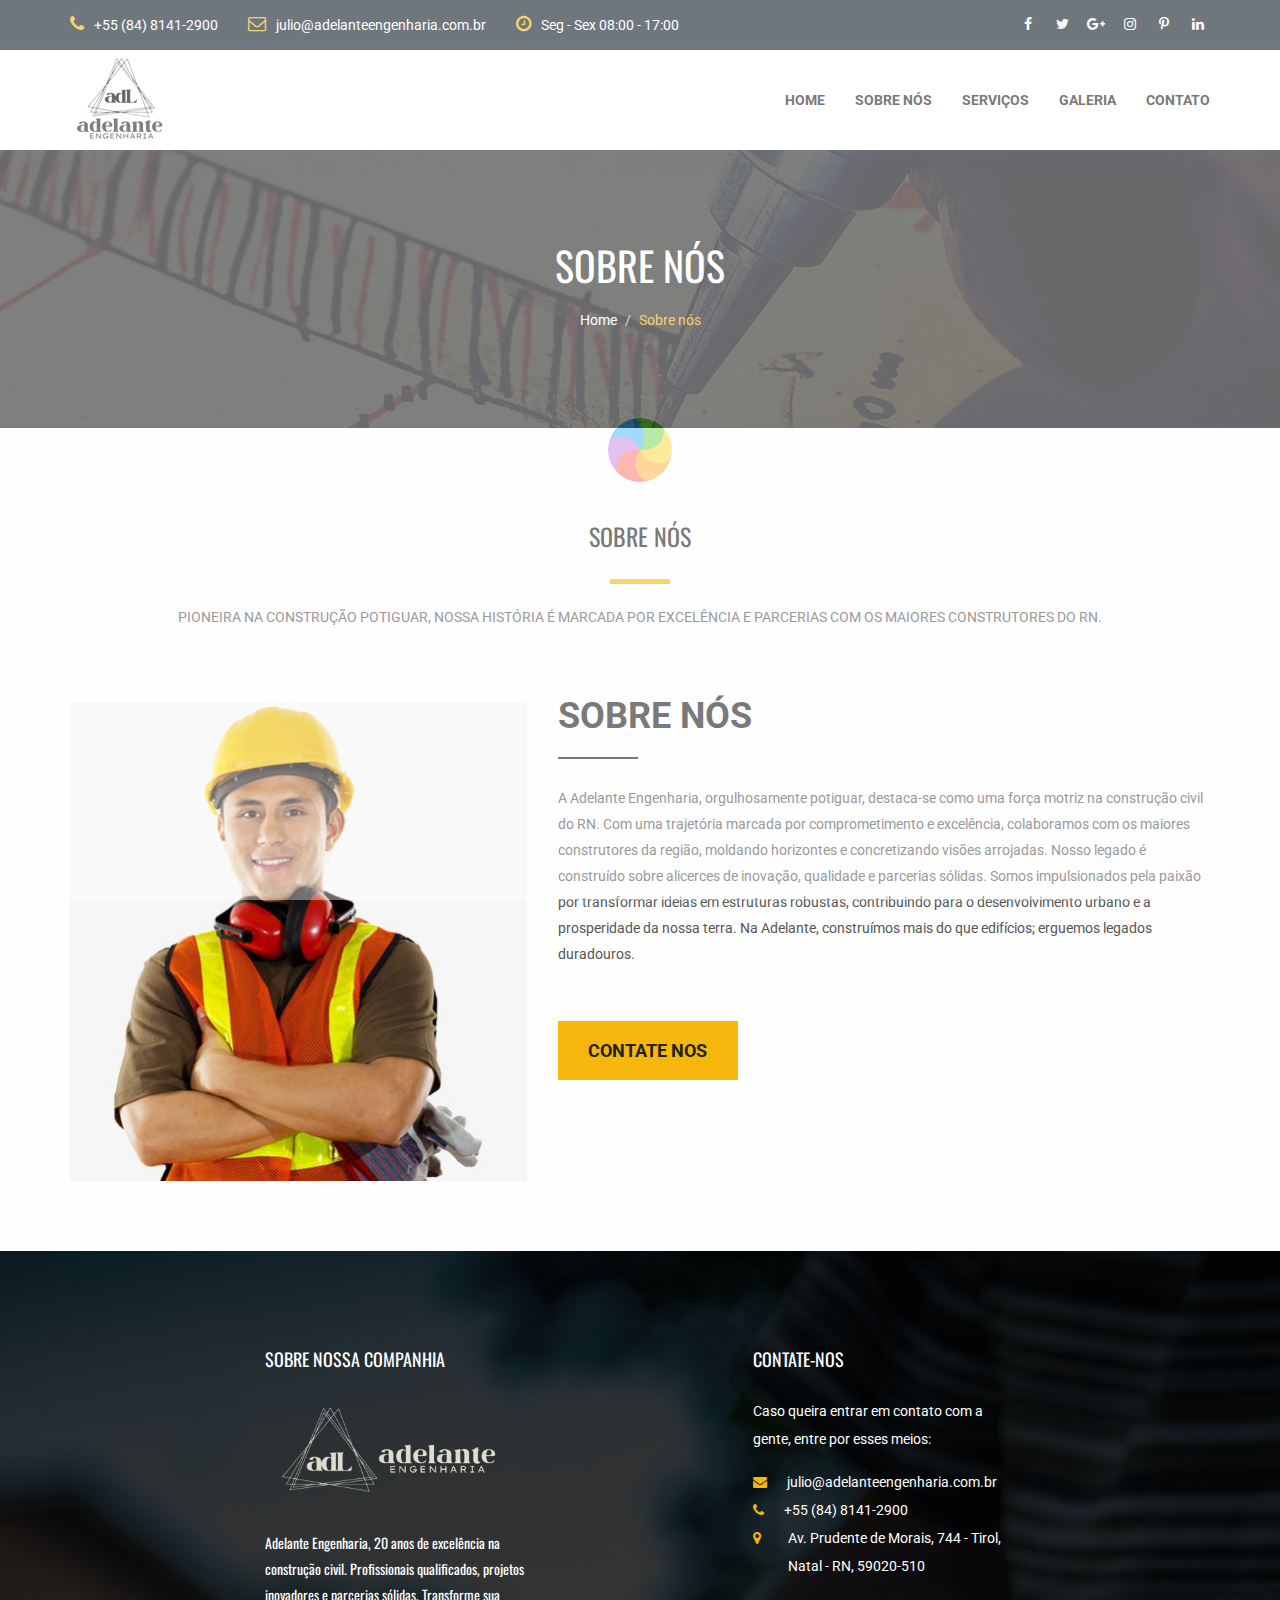
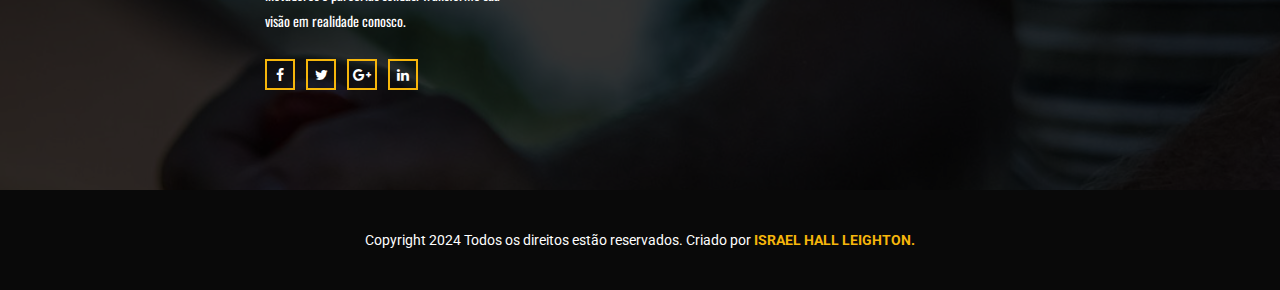
==== about.html @ 234c34f7 "primeira versao site" ====
<!DOCTYPE html>
<html lang="pt-br">
<head>
    <meta charset="utf-8">
    <meta http-equiv="X-UA-Compatible" content="IE=edge">
    <meta name="viewport" content="width=device-width, initial-scale=1">

    <title>Adelante Engenharia</title>

    <!-- Favicon -->
    <link rel="icon" href="images/img/adelante.png" type="image/x-icon" />
    <!-- Bootstrap CSS -->
    <link href="css/bootstrap.min.css" rel="stylesheet">
    <!-- Animate CSS -->
    <link href="vendors/animate/animate.css" rel="stylesheet">
    <!-- Icon CSS-->
	<link rel="stylesheet" href="vendors/font-awesome/css/font-awesome.min.css">
    <!-- Camera Slider -->
    <link rel="stylesheet" href="vendors/camera-slider/camera.css">
    <!-- Owlcarousel CSS-->
	<link rel="stylesheet" type="text/css" href="vendors/owl_carousel/owl.carousel.css" media="all">

    <!--Theme Styles CSS-->
	<link rel="stylesheet" type="text/css" href="scss/style.css" media="all" />

    <!-- WARNING: Respond.js doesn't work if you view the page via file:// -->
    <!--[if lt IE 9]>
    <script src="js/html5shiv.min.js"></script>
    <script src="js/respond.min.js"></script>
    <![endif]-->
</head>
<body>
    <!-- Preloader -->
    <div class="preloader"></div>

		<!-- Top Header_Area -->
        <section class="top_header_area">
            <div class="container">
                <ul class="nav navbar-nav top_nav">
                    <li><a href="#"><i class="fa fa-phone"></i>+55 (84) 8141-2900</a></li>
                    <li><a href="#"><i class="fa fa-envelope-o"></i>julio@adelanteengenharia.com.br</a></li>
                    <li><a href="#"><i class="fa fa-clock-o"></i>Seg - Sex 08:00 - 17:00</a></li>
                </ul>
                <ul class="nav navbar-nav navbar-right social_nav">
                    <li><a href="#"><i class="fa fa-facebook" aria-hidden="true"></i></a></li>
                    <li><a href="#"><i class="fa fa-twitter" aria-hidden="true"></i></a></li>
                    <li><a href="#"><i class="fa fa-google-plus" aria-hidden="true"></i></a></li>
                    <li><a href="#"><i class="fa fa-instagram" aria-hidden="true"></i></a></li>
                    <li><a href="#"><i class="fa fa-pinterest-p" aria-hidden="true"></i></a></li>
                    <li><a href="#"><i class="fa fa-linkedin" aria-hidden="true"></i></a></li>
                </ul>
            </div>
        </section>
        <!-- End Top Header_Area -->
    
        <!-- Header_Area -->
        <nav class="navbar navbar-default header_aera" id="main_navbar">
            <div class="container">
                <!-- searchForm -->
                <div class="searchForm">
                    <form action="#" class="row m0">
                        <div class="input-group">
                            <span class="input-group-addon"><i class="fa fa-search"></i></span>
                            <input type="search" name="search" class="form-control" placeholder="Type & Hit Enter">
                            <span class="input-group-addon form_hide"><i class="fa fa-times"></i></span>
                        </div>
                    </form>
                </div><!-- End searchForm -->
                <!-- Brand and toggle get grouped for better mobile display -->
                <div class="col-md-2 p0">
                    <div class="navbar-header">
                        <button type="button" class="navbar-toggle collapsed" data-toggle="collapse" data-target="#min_navbar">
                        <span class="sr-only">Toggle navigation</span>
                        <span class="icon-bar"></span>
                        <span class="icon-bar"></span>
                        <span class="icon-bar"></span>
                        </button>
                        <a class="navbar-brand" href="index.html"><img src="images/img/logo_adl_sem_fundo.png" alt=""></a>
                    </div>
                </div>
    
                <!-- Collect the nav links, forms, and other content for toggling -->
                <div class="col-md-10 p0">
                    <div class="collapse navbar-collapse" id="min_navbar">
                        <ul class="nav navbar-nav navbar-right">
                            <li><a href="index.html">Home</a></li>
                            <li><a href="about.html">Sobre Nós</a></li>
                            <li><a href="services.html">Serviços</a></li>
                            <li><a href="#">Galeria</a></li>
                            <li><a href="contact.html">Contato</a></li>
                        </ul>
                    </div><!-- /.navbar-collapse -->
                </div>
            </div><!-- /.container -->
        </nav>
        <!-- End Header_Area -->

    <!-- Banner area -->
    <section class="banner_area" data-stellar-background-ratio="0.5">
        <h2>Sobre nós</h2>
        <ol class="breadcrumb">
            <li><a href="index.html">Home</a></li>
            <li><a href="#" class="active">Sobre nós</a></li>
        </ol>
    </section>
    <!-- End Banner area -->

    <!-- About Us Area -->
    <section class="about_us_area row">
        <div class="container">
            <div class="tittle wow fadeInUp">
                <h2>SOBRE NÓS</h2>
                <h4>PIONEIRA NA CONSTRUÇÃO POTIGUAR, NOSSA HISTÓRIA É MARCADA POR EXCELÊNCIA E PARCERIAS COM OS MAIORES CONSTRUTORES DO RN.</h4>
            </div>
            <div class="row about_row">
                <div class="col-md-5 col-sm-6 about_client about_pages_client">
                    <img src="images/feature-man-3.jpg" alt="">
                </div>
                <div class="who_we_area col-md-7 col-sm-6">
                    <div class="subtittle">
                        <h2>SOBRE NÓS</h2>
                    </div>
                    <p>A Adelante Engenharia, orgulhosamente potiguar, destaca-se como uma força motriz na construção civil do RN. Com uma trajetória marcada por comprometimento e excelência, colaboramos com os maiores construtores da região, moldando horizontes e concretizando visões arrojadas. Nosso legado é construído sobre alicerces de inovação, qualidade e parcerias sólidas. Somos impulsionados pela paixão por transformar ideias em estruturas robustas, contribuindo para o desenvolvimento urbano e a prosperidade da nossa terra. Na Adelante, construímos mais do que edifícios; erguemos legados duradouros.</p>
                    <a href="#" class="button_all">CONTATE NOS</a>
                </div>
            </div>
        </div>
    </section>
    <!-- End About Us Area -->

    <!-- Footer Area -->
    <footer class="footer_area">
        <div class="container">
            <div class="footer_row row">
                <div class="col-md-3 col-sm-6 footer_about">
                    <h2>Sobre nossa Companhia</h2>
                    <img src="images/img/adelante_logo.png" alt="">
                    <p>Adelante Engenharia, 20 anos de excelência na construção civil. Profissionais qualificados, projetos inovadores e parcerias sólidas. Transforme sua visão em realidade conosco.</p>
                    <ul class="socail_icon">
                        <li><a href="#"><i class="fa fa-facebook" aria-hidden="true"></i></a></li>
                        <li><a href="#"><i class="fa fa-twitter" aria-hidden="true"></i></a></li>
                        <li><a href="#"><i class="fa fa-google-plus" aria-hidden="true"></i></a></li>
                        <li><a href="#"><i class="fa fa-linkedin" aria-hidden="true"></i></a></li>
                    </ul>
                </div>
                <div class="col-md-3 col-sm-6 footer_about">
                    <h2>CONTATE-NOS</h2>
                    <address>
                        <p>Caso queira entrar em contato com a gente, entre por esses meios:</p>
                        <ul class="my_address">
                            <li><a href="#"><i class="fa fa-envelope" aria-hidden="true"></i>julio@adelanteengenharia.com.br</a></li>
                            <li><a href="#"><i class="fa fa-phone" aria-hidden="true"></i>+55 (84) 8141-2900</a></li>
                            <li><a href="#"><i class="fa fa-map-marker" aria-hidden="true"></i><span>Av. Prudente de Morais, 744 - Tirol, Natal - RN, 59020-510 </span></a></li>
                        </ul>
                    </address>
                </div>
            </div>
        </div>
        <div class="copyright_area">
            Copyright 2024 Todos os direitos estão reservados. Criado por <a href="https://www.linkedin.com/in/israel-hall-leighton/">Israel Hall Leighton.</a>
        </div>
    </footer>
    <!-- End Footer Area -->

    <!-- jQuery JS -->
    <script src="js/jquery-1.12.0.min.js"></script>
    <!-- Bootstrap JS -->
    <script src="js/bootstrap.min.js"></script>
    <!-- Animate JS -->
    <script src="vendors/animate/wow.min.js"></script>
    <!-- Camera Slider -->
    <script src="vendors/camera-slider/jquery.easing.1.3.js"></script>
    <script src="vendors/camera-slider/camera.min.js"></script>
    <!-- Isotope JS -->
    <script src="vendors/isotope/imagesloaded.pkgd.min.js"></script>
    <script src="vendors/isotope/isotope.pkgd.min.js"></script>
    <!-- Progress JS -->
    <script src="vendors/Counter-Up/jquery.counterup.min.js"></script>
    <script src="vendors/Counter-Up/waypoints.min.js"></script>
    <!-- Owlcarousel JS -->
    <script src="vendors/owl_carousel/owl.carousel.min.js"></script>
    <!-- Stellar JS -->
    <script src="vendors/stellar/jquery.stellar.js"></script>
    <!-- Theme JS -->
    <script src="js/theme.js"></script>
</body>
</html>
---- vendors/camera-slider/camera.css ----
/**************************
*
*	GENERAL
*
**************************/
.camera_wrap a, .camera_wrap img, 
.camera_wrap ol, .camera_wrap ul, .camera_wrap li,
.camera_wrap table, .camera_wrap tbody, .camera_wrap tfoot, .camera_wrap thead, .camera_wrap tr, .camera_wrap th, .camera_wrap td
.camera_thumbs_wrap a, .camera_thumbs_wrap img, 
.camera_thumbs_wrap ol, .camera_thumbs_wrap ul, .camera_thumbs_wrap li,
.camera_thumbs_wrap table, .camera_thumbs_wrap tbody, .camera_thumbs_wrap tfoot, .camera_thumbs_wrap thead, .camera_thumbs_wrap tr, .camera_thumbs_wrap th, .camera_thumbs_wrap td {
	background: none;
	border: 0;
	font: inherit;
	font-size: 100%;
	margin: 0;
	padding: 0;
	vertical-align: baseline;
	list-style: none
}
.camera_wrap {
	direction: ltr;
	display: none;
	float: left;
	position: relative;
	z-index: 0;
}
.camera_wrap img {
	max-width: none!important;
}
.camera_fakehover {
	height: 100%;
	min-height: 60px;
	position: relative;
	width: 100%;
	z-index: 1;
}
.camera_wrap {
	width: 100%;
}
.camera_src {
	display: none;
}
.cameraCont, .cameraContents {
	height: 100%;
	position: relative;
	width: 100%;
	z-index: 1;
}
.cameraSlide {
	bottom: 0;
	left: 0;
	position: absolute;
	right: 0;
	top: 0;
	width: 100%;
}
.cameraContent {
	bottom: 0;
	display: none;
	left: 0;
	position: absolute;
	right: 0;
	top: 0;
	width: 100%;
}
.camera_target {
	bottom: 0;
	height: 100%;
	left: 0;
	overflow: hidden;
	position: absolute;
	right: 0;
	text-align: left;
	top: 0;
	width: 100%;
	z-index: 0;
}
.camera_overlayer {
	bottom: 0;
	height: 100%;
	left: 0;
	overflow: hidden;
	position: absolute;
	right: 0;
	top: 0;
	width: 100%;
	z-index: 0;
}
.camera_target_content {
	bottom: 0;
	left: 0;
	overflow: hidden;
	position: absolute;
	right: 0;
	top: 0;
	z-index: 2;
}
.camera_target_content .camera_link {
    background: url(images/blank.gif);
	display: block;
	height: 100%;
	text-decoration: none;
}
.camera_loader {
    background: #fff url(images/camera-loader.gif) no-repeat center;
	background: rgba(255, 255, 255, 0.9) u/images/camera-loader.gif) no-repeat center;
	border: 1px solid #ffffff;
	-webkit-border-radius: 18px;
	-moz-border-radius: 18px;
	border-radius: 18px;
	height: 36px;
	left: 50%;
	overflow: hidden;
	position: absolute;
	margin: -18px 0 0 -18px;
	top: 50%;
	width: 36px;
	z-index: 3;
}
.camera_bar {
	bottom: 0;
	left: 0;
	overflow: hidden;
	position: absolute;
	right: 0;
	top: 0;
	z-index: 3;
}
.camera_thumbs_wrap.camera_left .camera_bar, .camera_thumbs_wrap.camera_right .camera_bar {
	height: 100%;
	position: absolute;
	width: auto;
}
.camera_thumbs_wrap.camera_bottom .camera_bar, .camera_thumbs_wrap.camera_top .camera_bar {
	height: auto;
	position: absolute;
	width: 100%;
}
.camera_nav_cont {
	height: 65px;
	overflow: hidden;
	position: absolute;
	right: 9px;
	top: 15px;
	width: 120px;
	z-index: 4;
}
.camera_caption {
	bottom: 0;
	display: block;
	position: absolute;
	width: 100%;
}
.camera_caption > div {
	padding: 10px 20px;
}
.camerarelative {
	overflow: hidden;
	position: relative;
}
.imgFake {
	cursor: pointer;
}
.camera_prevThumbs {
	bottom: 4px;
	cursor: pointer;
	left: 0;
	position: absolute;
	top: 4px;
	visibility: hidden;
	width: 30px;
	z-index: 10;
}
.camera_prevThumbs div {
	background: url(images/camera_skins.png) no-repeat -160px 0;
	display: block;
	height: 40px;
	margin-top: -20px;
	position: absolute;
	top: 50%;
	width: 30px;
}
.camera_nextThumbs {
	bottom: 4px;
	cursor: pointer;
	position: absolute;
	right: 0;
	top: 4px;
	visibility: hidden;
	width: 30px;
	z-index: 10;
}
.camera_nextThumbs div {
	background: url(images/camera_skins.png) no-repeat -190px 0;
	display: block;
	height: 40px;
	margin-top: -20px;
	position: absolute;
	top: 50%;
	width: 30px;
}
.camera_command_wrap .hideNav {
	display: none;
}
.camera_command_wrap {
	left: 0;
	position: relative;
	right:0;
	z-index: 4;
}
.camera_wrap .camera_pag .camera_pag_ul {
	list-style: none;
	margin: 0;
	padding: 0;
	text-align: right;
}
.camera_wrap .camera_pag .camera_pag_ul li {
	-webkit-border-radius: 8px;
	-moz-border-radius: 8px;
	border-radius: 8px;
	cursor: pointer;
	display: inline-block;
	height: 16px;
	margin: 20px 5px;
	position: relative;
	text-align: left;
	text-indent: 9999px;
	width: 16px;
}
.camera_commands_emboss .camera_pag .camera_pag_ul li {
	-moz-box-shadow:
		0px 1px 0px rgba(255,255,255,1),
		inset 0px 1px 1px rgba(0,0,0,0.2);
	-webkit-box-shadow:
		0px 1px 0px rgba(255,255,255,1),
		inset 0px 1px 1px rgba(0,0,0,0.2);
	box-shadow:
		0px 1px 0px rgba(255,255,255,1),
		inset 0px 1px 1px rgba(0,0,0,0.2);
}
.camera_wrap .camera_pag .camera_pag_ul li > span {
	-webkit-border-radius: 5px;
	-moz-border-radius: 5px;
	border-radius: 5px;
	height: 8px;
	left: 4px;
	overflow: hidden;
	position: absolute;
	top: 4px;
	width: 8px;
}
.camera_commands_emboss .camera_pag .camera_pag_ul li:hover > span {
	-moz-box-shadow:
		0px 1px 0px rgba(255,255,255,1),
		inset 0px 1px 1px rgba(0,0,0,0.2);
	-webkit-box-shadow:
		0px 1px 0px rgba(255,255,255,1),
		inset 0px 1px 1px rgba(0,0,0,0.2);
	box-shadow:
		0px 1px 0px rgba(255,255,255,1),
		inset 0px 1px 1px rgba(0,0,0,0.2);
}
.camera_wrap .camera_pag .camera_pag_ul li.cameracurrent > span {
	-moz-box-shadow: 0;
	-webkit-box-shadow: 0;
	box-shadow: 0;
}
.camera_pag_ul li img {
	display: none;
	position: absolute;
}
.camera_pag_ul .thumb_arrow {
    border-left: 4px solid transparent;
    border-right: 4px solid transparent;
    border-top: 4px solid;
	top: 0;
	left: 50%;
	margin-left: -4px;
	position: absolute;
}
.camera_prev, .camera_next, .camera_commands {
	cursor: pointer;
	height: 40px;
	margin-top: -20px;
	position: absolute;
	top: 50%;
	width: 40px;
	z-index: 2;
}
.camera_prev {
	left: 0;
}
.camera_prev > span {
	background: url(images/camera_skins.png) no-repeat 0 0;
	display: block;
	height: 40px;
	width: 40px;
}
.camera_next {
	right: 0;
}
.camera_next > span {
	background: url(images/camera_skins.png) no-repeat -40px 0;
	display: block;
	height: 40px;
	width: 40px;
}
.camera_commands {
	right: 41px;
}
.camera_commands > .camera_play {
	background: url(images/camera_skins.png) no-repeat -80px 0;
	height: 40px;
	width: 40px;
}
.camera_commands > .camera_stop {
	background: url(images/camera_skins.png) no-repeat -120px 0;
	display: block;
	height: 40px;
	width: 40px;
}
.camera_wrap .camera_pag .camera_pag_ul li {
	-webkit-border-radius: 8px;
	-moz-border-radius: 8px;
	border-radius: 8px;
	cursor: pointer;
	display: inline-block;
	height: 16px;
	margin: 20px 5px;
	position: relative;
	text-indent: 9999px;
	width: 16px;
}
.camera_thumbs_cont {
	-webkit-border-bottom-right-radius: 4px;
	-webkit-border-bottom-left-radius: 4px;
	-moz-border-radius-bottomright: 4px;
	-moz-border-radius-bottomleft: 4px;
	border-bottom-right-radius: 4px;
	border-bottom-left-radius: 4px;
	overflow: hidden;
	position: relative;
	width: 100%;
}
.camera_commands_emboss .camera_thumbs_cont {
	-moz-box-shadow:
		0px 1px 0px rgba(255,255,255,1),
		inset 0px 1px 1px rgba(0,0,0,0.2);
	-webkit-box-shadow:
		0px 1px 0px rgba(255,255,255,1),
		inset 0px 1px 1px rgba(0,0,0,0.2);
	box-shadow:
		0px 1px 0px rgba(255,255,255,1),
		inset 0px 1px 1px rgba(0,0,0,0.2);
}
.camera_thumbs_cont > div {
	float: left;
	width: 100%;
}
.camera_thumbs_cont ul {
	overflow: hidden;
	padding: 3px 4px 8px;
	position: relative;
	text-align: center;
}
.camera_thumbs_cont ul li {
	display: inline;
	padding: 0 4px;
}
.camera_thumbs_cont ul li > img {
	border: 1px solid;
	cursor: pointer;
	margin-top: 5px;
	vertical-align:bottom;
}
.camera_clear {
	display: block;
	clear: both;
}
.showIt {
	display: none;
}
.camera_clear {
	clear: both;
	display: block;
	height: 1px;
	margin: -1px 0 25px;
	position: relative;
}
/**************************
*
*	COLORS & SKINS
*
**************************/
.pattern_1 .camera_overlayer {
	background: url(images/patterns/overlay1.png) repeat;
}
.pattern_2 .camera_overlayer {
	background: url(images/patterns/overlay2.png) repeat;
}
.pattern_3 .camera_overlayer {
	background: url(images/patterns/overlay3.png) repeat;
}
.pattern_4 .camera_overlayer {
	background: url(images/patterns/overlay4.png) repeat;
}
.pattern_5 .camera_overlayer {
	background: url(images/patterns/overlay5.png) repeat;
}
.pattern_6 .camera_overlayer {
	background: url(images/patterns/overlay6.png) repeat;
}
.pattern_7 .camera_overlayer {
	background: url(images/patterns/overlay7.png) repeat;
}
.pattern_8 .camera_overlayer {
	background: url(images/patterns/overlay8.png) repeat;
}
.pattern_9 .camera_overlayer {
	background: url(images/patterns/overlay9.png) repeat;
}
.pattern_10 .camera_overlayer {
	background: url(images/patterns/overlay10.png) repeat;
}
.camera_caption {
	color: #fff;
}
.camera_caption > div {
	background: #000;
	background: rgba(0, 0, 0, 0.8);
}
.camera_wrap .camera_pag .camera_pag_ul li {
	background: #b7b7b7;
}
.camera_wrap .camera_pag .camera_pag_ul li:hover > span {
	background: #b7b7b7;
}
.camera_wrap .camera_pag .camera_pag_ul li.cameracurrent > span {
	background: #434648;
}
.camera_pag_ul li img {
	border: 4px solid #e6e6e6;
	-moz-box-shadow: 0px 3px 6px rgba(0,0,0,.5);
	-webkit-box-shadow: 0px 3px 6px rgba(0,0,0,.5);
	box-shadow: 0px 3px 6px rgba(0,0,0,.5);
}
.camera_pag_ul .thumb_arrow {
    border-top-color: #e6e6e6;
}
.camera_prevThumbs, .camera_nextThumbs, .camera_prev, .camera_next, .camera_commands, .camera_thumbs_cont {
	background: #d8d8d8;
	background: rgba(216, 216, 216, 0.85);
}
.camera_wrap .camera_pag .camera_pag_ul li {
	background: #b7b7b7;
}
.camera_thumbs_cont ul li > img {
	border-color: 1px solid #000;
}
/*AMBER SKIN*/
.camera_amber_skin .camera_prevThumbs div {
	background-position: -160px -160px;
}
.camera_amber_skin .camera_nextThumbs div {
	background-position: -190px -160px;
}
.camera_amber_skin .camera_prev > span {
	background-position: 0 -160px;
}
.camera_amber_skin .camera_next > span {
	background-position: -40px -160px;
}
.camera_amber_skin .camera_commands > .camera_play {
	background-position: -80px -160px;
}
.camera_amber_skin .camera_commands > .camera_stop {
	background-position: -120px -160px;
}
/*ASH SKIN*/
.camera_ash_skin .camera_prevThumbs div {
	background-position: -160px -200px;
}
.camera_ash_skin .camera_nextThumbs div {
	background-position: -190px -200px;
}
.camera_ash_skin .camera_prev > span {
	background-position: 0 -200px;
}
.camera_ash_skin .camera_next > span {
	background-position: -40px -200px;
}
.camera_ash_skin .camera_commands > .camera_play {
	background-position: -80px -200px;
}
.camera_ash_skin .camera_commands > .camera_stop {
	background-position: -120px -200px;
}
/*AZURE SKIN*/
.camera_azure_skin .camera_prevThumbs div {
	background-position: -160px -240px;
}
.camera_azure_skin .camera_nextThumbs div {
	background-position: -190px -240px;
}
.camera_azure_skin .camera_prev > span {
	background-position: 0 -240px;
}
.camera_azure_skin .camera_next > span {
	background-position: -40px -240px;
}
.camera_azure_skin .camera_commands > .camera_play {
	background-position: -80px -240px;
}
.camera_azure_skin .camera_commands > .camera_stop {
	background-position: -120px -240px;
}
/*BEIGE SKIN*/
.camera_beige_skin .camera_prevThumbs div {
	background-position: -160px -120px;
}
.camera_beige_skin .camera_nextThumbs div {
	background-position: -190px -120px;
}
.camera_beige_skin .camera_prev > span {
	background-position: 0 -120px;
}
.camera_beige_skin .camera_next > span {
	background-position: -40px -120px;
}
.camera_beige_skin .camera_commands > .camera_play {
	background-position: -80px -120px;
}
.camera_beige_skin .camera_commands > .camera_stop {
	background-position: -120px -120px;
}
/*BLACK SKIN*/
.camera_black_skin .camera_prevThumbs div {
	background-position: -160px -40px;
}
.camera_black_skin .camera_nextThumbs div {
	background-position: -190px -40px;
}
.camera_black_skin .camera_prev > span {
	background-position: 0 -40px;
}
.camera_black_skin .camera_next > span {
	background-position: -40px -40px;
}
.camera_black_skin .camera_commands > .camera_play {
	background-position: -80px -40px;
}
.camera_black_skin .camera_commands > .camera_stop {
	background-position: -120px -40px;
}
/*BLUE SKIN*/
.camera_blue_skin .camera_prevThumbs div {
	background-position: -160px -280px;
}
.camera_blue_skin .camera_nextThumbs div {
	background-position: -190px -280px;
}
.camera_blue_skin .camera_prev > span {
	background-position: 0 -280px;
}
.camera_blue_skin .camera_next > span {
	background-position: -40px -280px;
}
.camera_blue_skin .camera_commands > .camera_play {
	background-position: -80px -280px;
}
.camera_blue_skin .camera_commands > .camera_stop {
	background-position: -120px -280px;
}
/*BROWN SKIN*/
.camera_brown_skin .camera_prevThumbs div {
	background-position: -160px -320px;
}
.camera_brown_skin .camera_nextThumbs div {
	background-position: -190px -320px;
}
.camera_brown_skin .camera_prev > span {
	background-position: 0 -320px;
}
.camera_brown_skin .camera_next > span {
	background-position: -40px -320px;
}
.camera_brown_skin .camera_commands > .camera_play {
	background-position: -80px -320px;
}
.camera_brown_skin .camera_commands > .camera_stop {
	background-position: -120px -320px;
}
/*BURGUNDY SKIN*/
.camera_burgundy_skin .camera_prevThumbs div {
	background-position: -160px -360px;
}
.camera_burgundy_skin .camera_nextThumbs div {
	background-position: -190px -360px;
}
.camera_burgundy_skin .camera_prev > span {
	background-position: 0 -360px;
}
.camera_burgundy_skin .camera_next > span {
	background-position: -40px -360px;
}
.camera_burgundy_skin .camera_commands > .camera_play {
	background-position: -80px -360px;
}
.camera_burgundy_skin .camera_commands > .camera_stop {
	background-position: -120px -360px;
}
/*CHARCOAL SKIN*/
.camera_charcoal_skin .camera_prevThumbs div {
	background-position: -160px -400px;
}
.camera_charcoal_skin .camera_nextThumbs div {
	background-position: -190px -400px;
}
.camera_charcoal_skin .camera_prev > span {
	background-position: 0 -400px;
}
.camera_charcoal_skin .camera_next > span {
	background-position: -40px -400px;
}
.camera_charcoal_skin .camera_commands > .camera_play {
	background-position: -80px -400px;
}
.camera_charcoal_skin .camera_commands > .camera_stop {
	background-position: -120px -400px;
}
/*CHOCOLATE SKIN*/
.camera_chocolate_skin .camera_prevThumbs div {
	background-position: -160px -440px;
}
.camera_chocolate_skin .camera_nextThumbs div {
	background-position: -190px -440px;
}
.camera_chocolate_skin .camera_prev > span {
	background-position: 0 -440px;
}
.camera_chocolate_skin .camera_next > span {
	background-position: -40px -440px;
}
.camera_chocolate_skin .camera_commands > .camera_play {
	background-position: -80px -440px;
}
.camera_chocolate_skin .camera_commands > .camera_stop {
	background-position: -120px -440px	;
}
/*COFFEE SKIN*/
.camera_coffee_skin .camera_prevThumbs div {
	background-position: -160px -480px;
}
.camera_coffee_skin .camera_nextThumbs div {
	background-position: -190px -480px;
}
.camera_coffee_skin .camera_prev > span {
	background-position: 0 -480px;
}
.camera_coffee_skin .camera_next > span {
	background-position: -40px -480px;
}
.camera_coffee_skin .camera_commands > .camera_play {
	background-position: -80px -480px;
}
.camera_coffee_skin .camera_commands > .camera_stop {
	background-position: -120px -480px	;
}
/*CYAN SKIN*/
.camera_cyan_skin .camera_prevThumbs div {
	background-position: -160px -520px;
}
.camera_cyan_skin .camera_nextThumbs div {
	background-position: -190px -520px;
}
.camera_cyan_skin .camera_prev > span {
	background-position: 0 -520px;
}
.camera_cyan_skin .camera_next > span {
	background-position: -40px -520px;
}
.camera_cyan_skin .camera_commands > .camera_play {
	background-position: -80px -520px;
}
.camera_cyan_skin .camera_commands > .camera_stop {
	background-position: -120px -520px	;
}
/*FUCHSIA SKIN*/
.camera_fuchsia_skin .camera_prevThumbs div {
	background-position: -160px -560px;
}
.camera_fuchsia_skin .camera_nextThumbs div {
	background-position: -190px -560px;
}
.camera_fuchsia_skin .camera_prev > span {
	background-position: 0 -560px;
}
.camera_fuchsia_skin .camera_next > span {
	background-position: -40px -560px;
}
.camera_fuchsia_skin .camera_commands > .camera_play {
	background-position: -80px -560px;
}
.camera_fuchsia_skin .camera_commands > .camera_stop {
	background-position: -120px -560px	;
}
/*GOLD SKIN*/
.camera_gold_skin .camera_prevThumbs div {
	background-position: -160px -600px;
}
.camera_gold_skin .camera_nextThumbs div {
	background-position: -190px -600px;
}
.camera_gold_skin .camera_prev > span {
	background-position: 0 -600px;
}
.camera_gold_skin .camera_next > span {
	background-position: -40px -600px;
}
.camera_gold_skin .camera_commands > .camera_play {
	background-position: -80px -600px;
}
.camera_gold_skin .camera_commands > .camera_stop {
	background-position: -120px -600px	;
}
/*GREEN SKIN*/
.camera_green_skin .camera_prevThumbs div {
	background-position: -160px -640px;
}
.camera_green_skin .camera_nextThumbs div {
	background-position: -190px -640px;
}
.camera_green_skin .camera_prev > span {
	background-position: 0 -640px;
}
.camera_green_skin .camera_next > span {
	background-position: -40px -640px;
}
.camera_green_skin .camera_commands > .camera_play {
	background-position: -80px -640px;
}
.camera_green_skin .camera_commands > .camera_stop {
	background-position: -120px -640px	;
}
/*GREY SKIN*/
.camera_grey_skin .camera_prevThumbs div {
	background-position: -160px -680px;
}
.camera_grey_skin .camera_nextThumbs div {
	background-position: -190px -680px;
}
.camera_grey_skin .camera_prev > span {
	background-position: 0 -680px;
}
.camera_grey_skin .camera_next > span {
	background-position: -40px -680px;
}
.camera_grey_skin .camera_commands > .camera_play {
	background-position: -80px -680px;
}
.camera_grey_skin .camera_commands > .camera_stop {
	background-position: -120px -680px	;
}
/*INDIGO SKIN*/
.camera_indigo_skin .camera_prevThumbs div {
	background-position: -160px -720px;
}
.camera_indigo_skin .camera_nextThumbs div {
	background-position: -190px -720px;
}
.camera_indigo_skin .camera_prev > span {
	background-position: 0 -720px;
}
.camera_indigo_skin .camera_next > span {
	background-position: -40px -720px;
}
.camera_indigo_skin .camera_commands > .camera_play {
	background-position: -80px -720px;
}
.camera_indigo_skin .camera_commands > .camera_stop {
	background-position: -120px -720px	;
}
/*KHAKI SKIN*/
.camera_khaki_skin .camera_prevThumbs div {
	background-position: -160px -760px;
}
.camera_khaki_skin .camera_nextThumbs div {
	background-position: -190px -760px;
}
.camera_khaki_skin .camera_prev > span {
	background-position: 0 -760px;
}
.camera_khaki_skin .camera_next > span {
	background-position: -40px -760px;
}
.camera_khaki_skin .camera_commands > .camera_play {
	background-position: -80px -760px;
}
.camera_khaki_skin .camera_commands > .camera_stop {
	background-position: -120px -760px	;
}
/*LIME SKIN*/
.camera_lime_skin .camera_prevThumbs div {
	background-position: -160px -800px;
}
.camera_lime_skin .camera_nextThumbs div {
	background-position: -190px -800px;
}
.camera_lime_skin .camera_prev > span {
	background-position: 0 -800px;
}
.camera_lime_skin .camera_next > span {
	background-position: -40px -800px;
}
.camera_lime_skin .camera_commands > .camera_play {
	background-position: -80px -800px;
}
.camera_lime_skin .camera_commands > .camera_stop {
	background-position: -120px -800px	;
}
/*MAGENTA SKIN*/
.camera_magenta_skin .camera_prevThumbs div {
	background-position: -160px -840px;
}
.camera_magenta_skin .camera_nextThumbs div {
	background-position: -190px -840px;
}
.camera_magenta_skin .camera_prev > span {
	background-position: 0 -840px;
}
.camera_magenta_skin .camera_next > span {
	background-position: -40px -840px;
}
.camera_magenta_skin .camera_commands > .camera_play {
	background-position: -80px -840px;
}
.camera_magenta_skin .camera_commands > .camera_stop {
	background-position: -120px -840px	;
}
/*MAROON SKIN*/
.camera_maroon_skin .camera_prevThumbs div {
	background-position: -160px -880px;
}
.camera_maroon_skin .camera_nextThumbs div {
	background-position: -190px -880px;
}
.camera_maroon_skin .camera_prev > span {
	background-position: 0 -880px;
}
.camera_maroon_skin .camera_next > span {
	background-position: -40px -880px;
}
.camera_maroon_skin .camera_commands > .camera_play {
	background-position: -80px -880px;
}
.camera_maroon_skin .camera_commands > .camera_stop {
	background-position: -120px -880px	;
}
/*ORANGE SKIN*/
.camera_orange_skin .camera_prevThumbs div {
	background-position: -160px -920px;
}
.camera_orange_skin .camera_nextThumbs div {
	background-position: -190px -920px;
}
.camera_orange_skin .camera_prev > span {
	background-position: 0 -920px;
}
.camera_orange_skin .camera_next > span {
	background-position: -40px -920px;
}
.camera_orange_skin .camera_commands > .camera_play {
	background-position: -80px -920px;
}
.camera_orange_skin .camera_commands > .camera_stop {
	background-position: -120px -920px	;
}
/*OLIVE SKIN*/
.camera_olive_skin .camera_prevThumbs div {
	background-position: -160px -1080px;
}
.camera_olive_skin .camera_nextThumbs div {
	background-position: -190px -1080px;
}
.camera_olive_skin .camera_prev > span {
	background-position: 0 -1080px;
}
.camera_olive_skin .camera_next > span {
	background-position: -40px -1080px;
}
.camera_olive_skin .camera_commands > .camera_play {
	background-position: -80px -1080px;
}
.camera_olive_skin .camera_commands > .camera_stop {
	background-position: -120px -1080px	;
}
/*PINK SKIN*/
.camera_pink_skin .camera_prevThumbs div {
	background-position: -160px -960px;
}
.camera_pink_skin .camera_nextThumbs div {
	background-position: -190px -960px;
}
.camera_pink_skin .camera_prev > span {
	background-position: 0 -960px;
}
.camera_pink_skin .camera_next > span {
	background-position: -40px -960px;
}
.camera_pink_skin .camera_commands > .camera_play {
	background-position: -80px -960px;
}
.camera_pink_skin .camera_commands > .camera_stop {
	background-position: -120px -960px	;
}
/*PISTACHIO SKIN*/
.camera_pistachio_skin .camera_prevThumbs div {
	background-position: -160px -1040px;
}
.camera_pistachio_skin .camera_nextThumbs div {
	background-position: -190px -1040px;
}
.camera_pistachio_skin .camera_prev > span {
	background-position: 0 -1040px;
}
.camera_pistachio_skin .camera_next > span {
	background-position: -40px -1040px;
}
.camera_pistachio_skin .camera_commands > .camera_play {
	background-position: -80px -1040px;
}
.camera_pistachio_skin .camera_commands > .camera_stop {
	background-position: -120px -1040px	;
}
/*PINK SKIN*/
.camera_pink_skin .camera_prevThumbs div {
	background-position: -160px -80px;
}
.camera_pink_skin .camera_nextThumbs div {
	background-position: -190px -80px;
}
.camera_pink_skin .camera_prev > span {
	background-position: 0 -80px;
}
.camera_pink_skin .camera_next > span {
	background-position: -40px -80px;
}
.camera_pink_skin .camera_commands > .camera_play {
	background-position: -80px -80px;
}
.camera_pink_skin .camera_commands > .camera_stop {
	background-position: -120px -80px;
}
/*RED SKIN*/
.camera_red_skin .camera_prevThumbs div {
	background-position: -160px -1000px;
}
.camera_red_skin .camera_nextThumbs div {
	background-position: -190px -1000px;
}
.camera_red_skin .camera_prev > span {
	background-position: 0 -1000px;
}
.camera_red_skin .camera_next > span {
	background-position: -40px -1000px;
}
.camera_red_skin .camera_commands > .camera_play {
	background-position: -80px -1000px;
}
.camera_red_skin .camera_commands > .camera_stop {
	background-position: -120px -1000px	;
}
/*TANGERINE SKIN*/
.camera_tangerine_skin .camera_prevThumbs div {
	background-position: -160px -1120px;
}
.camera_tangerine_skin .camera_nextThumbs div {
	background-position: -190px -1120px;
}
.camera_tangerine_skin .camera_prev > span {
	background-position: 0 -1120px;
}
.camera_tangerine_skin .camera_next > span {
	background-position: -40px -1120px;
}
.camera_tangerine_skin .camera_commands > .camera_play {
	background-position: -80px -1120px;
}
.camera_tangerine_skin .camera_commands > .camera_stop {
	background-position: -120px -1120px	;
}
/*TURQUOISE SKIN*/
.camera_turquoise_skin .camera_prevThumbs div {
	background-position: -160px -1160px;
}
.camera_turquoise_skin .camera_nextThumbs div {
	background-position: -190px -1160px;
}
.camera_turquoise_skin .camera_prev > span {
	background-position: 0 -1160px;
}
.camera_turquoise_skin .camera_next > span {
	background-position: -40px -1160px;
}
.camera_turquoise_skin .camera_commands > .camera_play {
	background-position: -80px -1160px;
}
.camera_turquoise_skin .camera_commands > .camera_stop {
	background-position: -120px -1160px	;
}
/*VIOLET SKIN*/
.camera_violet_skin .camera_prevThumbs div {
	background-position: -160px -1200px;
}
.camera_violet_skin .camera_nextThumbs div {
	background-position: -190px -1200px;
}
.camera_violet_skin .camera_prev > span {
	background-position: 0 -1200px;
}
.camera_violet_skin .camera_next > span {
	background-position: -40px -1200px;
}
.camera_violet_skin .camera_commands > .camera_play {
	background-position: -80px -1200px;
}
.camera_violet_skin .camera_commands > .camera_stop {
	background-position: -120px -1200px	;
}
/*WHITE SKIN*/
.camera_white_skin .camera_prevThumbs div {
	background-position: -160px -80px;
}
.camera_white_skin .camera_nextThumbs div {
	background-position: -190px -80px;
}
.camera_white_skin .camera_prev > span {
	background-position: 0 -80px;
}
.camera_white_skin .camera_next > span {
	background-position: -40px -80px;
}
.camera_white_skin .camera_commands > .camera_play {
	background-position: -80px -80px;
}
.camera_white_skin .camera_commands > .camera_stop {
	background-position: -120px -80px;
}
/*YELLOW SKIN*/
.camera_yellow_skin .camera_prevThumbs div {
	background-position: -160px -1240px;
}
.camera_yellow_skin .camera_nextThumbs div {
	background-position: -190px -1240px;
}
.camera_yellow_skin .camera_prev > span {
	background-position: 0 -1240px;
}
.camera_yellow_skin .camera_next > span {
	background-position: -40px -1240px;
}
.camera_yellow_skin .camera_commands > .camera_play {
	background-position: -80px -1240px;
}
.camera_yellow_skin .camera_commands > .camera_stop {
	background-position: -120px -1240px	;
}
---- scss/style.css ----
/*----------------------------------------------------
@File: Default Styles
@Author: Emran Khan
@URL:https://goo.gl/k2rKhn

This file contains the styling for the actual theme, this
is the file you need to edit to change the look of the
theme.

This files contents are outlined below.

	1. Variables
	2. Prefix 
	3. header 
	4. Slider  
    5. Builder
    6. About
    7. Offer
    8. Feature
    9. Services
    10. Team
    11. Achievments
    12. Testimonial
    13. Gallery
    14. Blog
    15. Call
    16. Construction
    17. Min-blog
    18. 404
    19. Contact
    20. Footer
    21. Responsive


----------------------------------------------------*/
/*--------------------------------------------------*/
@import url("https://fonts.googleapis.com/css?family=Oswald:300,400,700|Roboto:300,300i,400,400i,500,500i,700,700i");
/*Color Variables*/
::-moz-selection {
  background-color: #f8b81d;
  color: #FFFFFF;
}
::selection {
  background-color: #f8b81d;
  color: #FFFFFF;
}

/* Button */
.button_all {
  font: 700 18px/59px "Roboto", sans-serif;
  width: 180px;
  text-align: center;
  background: #f6b60b;
  display: block;
  border: 0;
  color: #222222;
  text-transform: uppercase;
  position: relative;
  z-index: 2;
  padding: 0;
}
.button_all:before {
  content: "";
  position: absolute;
  z-index: -1;
  background: #222222;
  top: 0;
  bottom: 0;
  left: 0;
  display: block;
  right: 0;
  transform: scaleY(0);
  transform-origin: 50%;
  transition-property: transform;
  transition-duration: 0.3s;
  transition-timing-function: ease-out;
}
.button_all:hover, .button_all:focus {
  color: #fff !important;
}
.button_all:hover:before, .button_all:focus:before {
  transform: scaleY(1);
}

/* Section Title*/
.tittle {
  text-align: center;
  text-transform: uppercase;
}
.tittle h2 {
  font: 400 24px "Oswald", sans-serif;
  color: #222222;
  padding-top: 90px;
  position: relative;
}
.tittle h2:after {
  content: "";
  position: absolute;
  background: #f6b60b;
  height: 5px;
  width: 60px;
  left: 50%;
  transform: translateX(-50%);
  bottom: -30px;
}
.tittle h4 {
  font: 400 14px "Roboto", sans-serif;
  color: #555555;
  padding-top: 55px;
}

/* Subtittle */
.subtittle h2 {
  font: 700 36px "Roboto", sans-serif;
  color: #222222;
  text-transform: uppercase;
  position: relative;
  margin-bottom: 20px;
}
.subtittle h2:after {
  content: "";
  position: absolute;
  height: 2px;
  width: 80px;
  background: #222222;
  left: 0;
  bottom: -22px;
}
.subtittle h5 {
  font: 400 14px "Roboto", sans-serif;
  color: #555555;
  padding-top: 22px;
}

/* Preloader */
.preloader {
  position: fixed;
  left: 0px;
  top: 0px;
  width: 100%;
  height: 100%;
  z-index: 999999;
  background-color: #ffffff;
  background-position: center center;
  background-repeat: no-repeat;
  background-image: url(../images/preloader.gif);
}

/*--------------------------------------------------*/
/*Prefix Styles*/
.m0 {
  margin: 0;
}

.p0 {
  padding: 0;
}

body {
  font-family: "Roboto", sans-serif;
  /*Section Fix*/
}
body h1, body h2, body h3, body h4, body h5, body h6 {
  margin: 0;
}
body p {
  font-family: "Roboto", sans-serif;
  line-height: 26px;
  color: #555555;
  margin: 0;
}
body section.row, body header.row, body footer.row {
  margin: 0;
}

/*Ancore*/
a, .btn, button {
  outline: none;
  transition: all 300ms linear 0s;
}
a:before, a:after, .btn:before, .btn:after, button:before, button:after {
  transition: all 300ms linear 0s;
}
a:focus, a:hover, .btn:focus, .btn:hover, button:focus, button:hover {
  outline: none;
  text-decoration: none;
  transition: all 300ms linear 0s;
}

/*--------------------------------------------------*/
/* Top header */
.top_header_area {
  background: #111f29;
}
.top_header_area .top_nav li a {
  font: 400 14px/50px "Roboto", sans-serif;
  color: #fff;
  padding: 0;
  padding-left: 30px;
}
.top_header_area .top_nav li a i {
  color: #f6b60b;
  font-size: 18px;
  padding-right: 10px;
}
.top_header_area .top_nav li a:hover, .top_header_area .top_nav li a:focus {
  background-color: transparent;
  color: #f6b60b;
}
.top_header_area .top_nav li:first-child a {
  padding: 0;
}
.top_header_area .social_nav {
  margin: 0;
  padding-top: 12px;
}
.top_header_area .social_nav li a {
  font-size: 14px;
  color: #fff;
  padding: 0;
  text-align: center;
  height: 24px;
  width: 24px;
  border-radius: 50%;
  margin-left: 10px;
}
.top_header_area .social_nav li a i {
  line-height: 24px;
}
.top_header_area .social_nav li a:hover, .top_header_area .social_nav li a:focus {
  background: #f6b60b;
  color: #111f29;
}

/* End Top header */
/* Top header 2 */
.top_header_area.top_header {
  background-color: transparent;
  position: relative;
  overflow: hidden;
}
.top_header_area.top_header .right_top_header {
  background: #111f29;
  display: block;
  overflow: hidden;
  padding-left: 20px;
}
.top_header_area.top_header .right_top_header:after {
  content: "";
  position: absolute;
  right: 0;
  width: 50%;
  background: #111f29;
  height: 50px;
  z-index: -1;
}

/* End Top header 2 */
/* Header Aera */
.header_aera {
  background: #fff;
  border-radius: 0;
  border: 0;
  margin: 0;
  width: 100%;
  z-index: 9999;
  top: 0;
  box-shadow: 0px 0px 20px 0px rgba(21, 47, 95, 0.2);
}
.header_aera .searchForm {
  height: 0;
  overflow: hidden;
  transition: all 300ms linear 0s;
}
.header_aera .searchForm .input-group-addon {
  border-radius: 0;
  border: none;
  font-size: 14px;
  padding: 0 45px;
  background: #f6b60b;
  color: #fff;
  cursor: pointer;
}
.header_aera .searchForm .form-control {
  height: 79px;
  padding: 0 15px;
  border-radius: 0;
  border: none;
  color: #fff;
  background: #f6b60b;
  text-align: center;
  font: 400 16px "Roboto", sans-serif;
  box-shadow: inset 0 1px 1px rgba(0, 0, 0, 0.075), 0 0 8px rgba(102, 175, 233, 0.6);
}
.header_aera .searchForm .form-control.placeholder {
  font: 400 16px "Roboto", sans-serif;
  color: #fff;
}
.header_aera .searchForm .form-control:-moz-placeholder {
  font: 400 16px "Roboto", sans-serif;
  color: #fff;
}
.header_aera .searchForm .form-control::-webkit-input-placeholder {
  font: 400 16px "Roboto", sans-serif;
  color: #fff;
}
.header_aera .show {
  height: 80px;
  border-bottom: 1px solid transparent;
}
.header_aera .navbar-header .navbar-brand {
  padding-top: 0px;
}
.header_aera .navbar-header .navbar-brand img {
  max-width: 100%;
  border-radius: 0%;
}
.header_aera .navbar-collapse .navbar-nav.navbar-right li a {
  font: 700 14px/100px "Roboto", sans-serif;
  color: #222222;
  text-transform: uppercase;
  padding: 0;
  padding-left: 30px;
}
.header_aera .navbar-collapse .navbar-nav.navbar-right li a:hover, .header_aera .navbar-collapse .navbar-nav.navbar-right li a:focus {
  color: #f6b60b;
}
.header_aera .navbar-collapse .navbar-nav.navbar-right li .nav_searchFrom {
  width: 100px;
  background: #f6b60b;
  color: #fff;
  padding: 0;
  text-align: center;
  margin-left: 15px;
}
.header_aera .navbar-collapse .navbar-nav.navbar-right li .nav_searchFrom:hover, .header_aera .navbar-collapse .navbar-nav.navbar-right li .nav_searchFrom:focus {
  color: #222222;
}
@media (min-width: 768px) {
  .header_aera .navbar-collapse .navbar-nav.navbar-right li.submenu .other_dropdwn {
    margin-right: -122px;
  }
}
.header_aera .navbar-collapse .navbar-nav.navbar-right li.submenu ul {
  border: none;
  box-shadow: none;
  border-radius: 0px;
  min-width: 190px;
  transition: all 500ms ease-in-out;
  background: #f6b60b;
}
@media (min-width: 768px) {
  .header_aera .navbar-collapse .navbar-nav.navbar-right li.submenu ul {
    margin-right: -150px;
    display: block;
    transform: rotateX(-90deg);
    transform-origin: top;
  }
}
.header_aera .navbar-collapse .navbar-nav.navbar-right li.submenu ul li {
  display: block;
}
.header_aera .navbar-collapse .navbar-nav.navbar-right li.submenu ul li a {
  line-height: normal;
  font: 700 14px/normal "Roboto", sans-serif;
  padding: 12px 8px;
  display: block;
}
.header_aera .navbar-collapse .navbar-nav.navbar-right li.submenu ul:before {
  content: "";
  width: 100%;
  height: 5px;
  background: #222222;
  position: absolute;
  top: 0px;
  transform: translateZ(0);
  backface-visibility: hidden;
  transform: scaleX(0);
  transform-origin: 0 50%;
  transition: all 800ms ease-in-out;
}
.header_aera .navbar-collapse .navbar-nav.navbar-right li.submenu ul:after {
  content: "";
  width: 100%;
  height: 5px;
  position: absolute;
  bottom: 0px;
  background: #222222;
  transform: translateZ(0);
  backface-visibility: hidden;
  transform: scaleX(0);
  transform-origin: 100% 50%;
  transition: all 800ms ease-in-out;
}
@media (min-width: 768px) {
  .header_aera .navbar-collapse .navbar-nav.navbar-right li:hover.submenu ul {
    transform: rotateX(0deg);
  }
  .header_aera .navbar-collapse .navbar-nav.navbar-right li:hover.submenu ul:before {
    transform: scaleX(1);
  }
  .header_aera .navbar-collapse .navbar-nav.navbar-right li:hover.submenu ul:after {
    transform: scaleX(1);
  }
}

/* End Header Aera */
/* End header area 2 */
.header_aera_tow {
  background-color: transparent;
  position: relative;
  box-shadow: none;
}
.header_aera_tow .navbar_right_fulid {
  background: #fff;
  height: 100px;
  padding-left: 20px;
  box-shadow: 0px 0px 40px 0px rgba(21, 47, 95, 0.2);
}
.header_aera_tow .navbar_right_fulid:after {
  content: "";
  position: absolute;
  right: 0;
  height: 100px;
  background: #fff;
  width: 30%;
  z-index: -1;
  box-shadow: 0px 0px 40px 0px rgba(21, 47, 95, 0.2);
}
.header_aera_tow .navbar_right_fulid ul.nav.navbar-nav.navbar-right {
  margin-right: 0;
}

.navbar-default .navbar-nav > .open > a, .navbar-default .navbar-nav > .open > a:focus, .navbar-default .navbar-nav > .open > a:hover {
  background-color: transparent;
}

/* header area 2 */
/*--------------------------------------------------*/
/* slider_area */
.slider_area .slider_inner .camera_caption {
  height: 100%;
}
.slider_area .slider_inner .camera_caption div {
  background: transparent;
  position: absolute;
  width: 100%;
  text-align: center;
  z-index: 1;
  top: 50%;
  transform: translateY(-50%);
  text-transform: uppercase;
  text-shadow: none;
  left: 0;
}
.slider_area .slider_inner .camera_caption div h5 {
  color: #f6b60b;
  font: 400 24px "Roboto", sans-serif;
}
.slider_area .slider_inner .camera_caption div h3 {
  color: #fff;
  font: 400 30px "Roboto", sans-serif;
  padding-top: 27px;
}
.slider_area .slider_inner .camera_caption div p {
  padding-top: 60px;
  color: #fff;
  font: 400 14px/26px "Roboto", sans-serif;
  max-width: 750px;
  margin: 0 auto;
  padding-bottom: 90px;
}
.slider_area .slider_inner .camera_caption div a {
  font: 700 18px/59px "Roboto", sans-serif;
  width: 180px;
  text-align: center;
  background: #f6b60b;
  display: block;
  text-shadow: none;
  margin: 0 auto;
  outline: none !important;
  box-shadow: none;
  border: 0;
  color: #222222;
  position: relative;
  z-index: 2;
  padding: 0;
}
.slider_area .slider_inner .camera_caption div a:before {
  content: "";
  position: absolute;
  z-index: -1;
  background: #fff;
  top: 0;
  bottom: 0;
  left: 0;
  display: block;
  right: 0;
  transform: scaleY(0);
  transform-origin: 50%;
  transition-property: transform;
  transition-duration: 0.3s;
  transition-timing-function: ease-out;
}
.slider_area .slider_inner .camera_caption div a:hover:before, .slider_area .slider_inner .camera_caption div a:focus:before {
  transform: scaleY(1);
}
.slider_area .slider_inner .camera_prev, .slider_area .slider_inner .camera_next {
  opacity: 1 !important;
  background-color: transparent;
}
.slider_area .slider_inner .camera_prev span, .slider_area .slider_inner .camera_next span {
  display: none;
}
.slider_area .slider_inner .camera_prev {
  position: relative;
}
.slider_area .slider_inner .camera_prev:after {
  content: "";
  position: absolute;
  top: -20px;
  background: url("../vendors/camera-slider/images/prev.png") no-repeat;
  left: 382px;
  height: 50px;
  width: 50px;
}
.slider_area .slider_inner .camera_next:after {
  content: "";
  position: absolute !important;
  top: 0;
  background: url("../vendors/camera-slider/images/next.png") no-repeat;
  right: 382px;
  height: 50px;
  width: 50px;
}
.slider_area .slider_inner .camera_fakehover {
  top: 20px;
}

/* End slider_area */
/* slider_area_tow */
.slider_area_tow .slider_inner .camera_caption div .container {
  width: 1170px !important;
  text-align: left;
  position: relative;
  top: 250px;
}
.slider_area_tow .slider_inner .camera_caption div .container p {
  margin: 0;
}
.slider_area_tow .slider_inner .camera_caption div .container a {
  margin: 0;
}
.slider_area_tow .slider_inner .camera_prev:after {
  left: 230px;
}
.slider_area_tow .slider_inner .camera_next:after {
  right: 230px;
}

/* End slider_area_tow */
/* Banner Area */
.banner_area {
  background: url("../images/banner-bg.jpg") no-repeat fixed;
  background-position: center;
  text-align: center;
  position: relative;
  z-index: 1;
  padding-bottom: 70px;
}
.banner_area:after {
  content: "";
  position: absolute;
  top: 0;
  background-color: rgba(0, 0, 0, 0.8);
  left: 0;
  right: 0;
  bottom: 0;
  display: block;
  z-index: -1;
}
.banner_area h2 {
  color: #fff;
  font: 400 40px "Oswald", sans-serif;
  text-transform: uppercase;
  padding-top: 85px;
}
.banner_area .breadcrumb {
  background-color: transparent;
  padding-top: 15px;
}
.banner_area .breadcrumb li a {
  font: 400 14px "Roboto", sans-serif;
  color: #fefefe;
}
.banner_area .breadcrumb li a.active {
  color: #f6b60b;
}

/* End Banner Area */
/*--------------------------------------------------*/
.professional_builder {
  background: #f5f5f5;
  padding-top: 80px;
  padding-bottom: 50px;
}
.professional_builder .builder_all .builder {
  text-align: center;
  padding-bottom: 25px;
}
.professional_builder .builder_all .builder i {
  font-size: 48px;
  color: #f6b60b;
  padding-bottom: 35px;
}
.professional_builder .builder_all .builder h4 {
  font: 700 18px "Roboto", sans-serif;
  color: #222222;
  padding-bottom: 20px;
}
.professional_builder .builder_all .builder p {
  font: 400 14px/26px "Roboto", sans-serif;
  color: #555555;
}

/*--------------------------------------------------*/
/* about_us_area */
.about_us_area {
  background: #fefefe;
}
.about_us_area .about_row {
  padding-top: 70px;
  padding-bottom: 70px;
}
.about_us_area .about_row p {
  font: 400 14px/26px "Roboto", sans-serif;
  color: #555555;
  padding-top: 28px;
  padding-bottom: 54px;
}
.about_us_area .about_row .about_client {
  padding-top: 7px;
}
.about_us_area .about_row .about_client img {
  max-width: 100%;
}
.about_us_area .about_row .our_skill_inner .single_skill h3 {
  font: 700 18px "Roboto", sans-serif;
  color: #222222;
  padding-bottom: 8px;
}
.about_us_area .about_row .our_skill_inner .single_skill .progress {
  background: #f5f5f5;
  box-shadow: none;
  height: 8px;
  width: 100%;
  overflow: visible;
  border-radius: 0;
  position: relative;
  margin-bottom: 40px;
}
.about_us_area .about_row .our_skill_inner .single_skill .progress .progress-bar {
  background: #f6b60b;
  box-shadow: none;
}
.about_us_area .about_row .our_skill_inner .single_skill .progress .progress-bar .progress_parcent {
  font: 700 18px "Roboto", sans-serif;
  color: #222222;
  position: absolute;
  right: 0;
  top: -30px;
}
.about_us_area .about_us2_pages {
  padding-top: 90px;
}

/* End about_us_area */
/*--------------------------------------------------*/
.what_we_area {
  background: #f8b81d;
}
.what_we_area .tittle h2:after {
  background: #fff;
}
.what_we_area .tittle h4 {
  color: #333;
}
.what_we_area .construction_iner {
  padding-top: 60px;
  padding-bottom: 70px;
}
.what_we_area .construction_iner .construction {
  text-align: center;
  padding-bottom: 30px;
  cursor: move;
}
.what_we_area .construction_iner .construction .cns-img {
  z-index: 2;
}
.what_we_area .construction_iner .construction .cns-img img {
  max-width: 100%;
}
.what_we_area .construction_iner .construction .cns-content {
  background: #fff;
  padding: 0 30px;
  padding-bottom: 20px;
  margin-top: -30px;
}
.what_we_area .construction_iner .construction .cns-content i {
  color: #fff;
  font-size: 24px;
  background: #333333;
  line-height: 60px;
  width: 60px;
  display: block;
  margin: 0 auto;
  z-index: 1;
  transition: all 300ms linear 0s;
  position: relative;
}
.what_we_area .construction_iner .construction .cns-content a {
  font: 700 18px "Roboto", sans-serif;
  text-transform: uppercase;
  color: #222222;
  padding-top: 17px;
  display: block;
}
.what_we_area .construction_iner .construction .cns-content p {
  font: 400 14px/26px "Roboto", sans-serif;
  color: #555555;
  padding-top: 20px;
}
.what_we_area .construction_iner .construction:hover a, .what_we_area .construction_iner .construction:focus a {
  color: #f6b60b;
}
.what_we_area .construction_iner .construction:hover i, .what_we_area .construction_iner .construction:focus i {
  font-size: 35px;
}

/*--------------------------------------------------*/
.our_feature_area {
  padding-bottom: 90px;
  background: #fefefe;
}
.our_feature_area .feature_row {
  padding-top: 70px;
}
.our_feature_area .feature_row .feature_img {
  padding-top: 10px;
}
.our_feature_area .feature_row .feature_img img {
  max-width: 100%;
}
.our_feature_area .feature_row .feature_content .subtittle {
  padding-bottom: 40px;
}
.our_feature_area .feature_row .feature_content .media {
  padding-bottom: 15px;
}
.our_feature_area .feature_row .feature_content .media .media-left {
  padding-right: 30px;
}
.our_feature_area .feature_row .feature_content .media .media-left a i {
  font-size: 24px;
  color: #f6b60b;
  line-height: 50px;
  width: 60px;
  text-align: center;
  background: #333333;
  border: 5px solid #f6b60b;
}
.our_feature_area .feature_row .feature_content .media .media-body a {
  font: 700 18px "Roboto", sans-serif;
  color: #222222;
  text-transform: uppercase;
}
.our_feature_area .feature_row .feature_content .media .media-body a:hover, .our_feature_area .feature_row .feature_content .media .media-body a:focus {
  color: #f6b60b;
}
.our_feature_area .feature_row .feature_content .media .media-body p {
  font: 400 14px/26px "Roboto", sans-serif;
  color: #555555;
  padding-top: 20px;
}

/*--------------------------------------------------*/
/* our_services_area */
.our_services_area {
  background: #2e3841;
  padding-bottom: 100px;
}
.our_services_area .tittle h2 {
  color: #fff;
}
.our_services_area .tittle h4 {
  color: #fefefe;
}
.our_services_area .portfolio_inner_area {
  padding-top: 60px;
}
.our_services_area .portfolio_inner_area .portfolio_filter {
  padding-bottom: 55px;
}
.our_services_area .portfolio_inner_area .portfolio_filter ul {
  text-align: center;
  margin: 0;
  padding: 0;
}
.our_services_area .portfolio_inner_area .portfolio_filter ul li {
  list-style: none;
  display: inline-block;
  padding-left: 30px;
}
.our_services_area .portfolio_inner_area .portfolio_filter ul li:first-child {
  padding: 0;
}
.our_services_area .portfolio_inner_area .portfolio_filter ul li a {
  font: 400 14px "Oswald", sans-serif;
  text-transform: uppercase;
  color: #f5f5f5;
}
.our_services_area .portfolio_inner_area .portfolio_filter ul li:hover a, .our_services_area .portfolio_inner_area .portfolio_filter ul li:focus a, .our_services_area .portfolio_inner_area .portfolio_filter ul li.active a {
  color: #f6b60b;
}
.our_services_area .portfolio_inner_area .portfolio_item .single_facilities .single_facilities_inner {
  position: relative;
}
.our_services_area .portfolio_inner_area .portfolio_item .single_facilities .single_facilities_inner img {
  max-width: 100%;
}
.our_services_area .portfolio_inner_area .portfolio_item .single_facilities .single_facilities_inner .gallery_hover {
  background-color: rgba(248, 184, 29, 0.851);
  position: absolute;
  top: 20px;
  left: 20px;
  right: 20px;
  bottom: 20px;
  overflow: hidden;
  display: block;
  text-align: center;
  padding-top: calc(50% - 70px);
  cursor: pointer;
  opacity: 0;
  transition: all 300ms linear 0s;
}
.our_services_area .portfolio_inner_area .portfolio_item .single_facilities .single_facilities_inner .gallery_hover h4 {
  color: #fff;
  font: 700 14px "Roboto", sans-serif;
  padding-bottom: 30px;
  text-transform: uppercase;
  position: relative;
  left: -65%;
  transition: all 300ms linear 0s;
}
.our_services_area .portfolio_inner_area .portfolio_item .single_facilities .single_facilities_inner .gallery_hover ul {
  padding: 0;
  margin: 0;
  position: relative;
  right: -67%;
  transition: all 300ms linear 0s;
}
.our_services_area .portfolio_inner_area .portfolio_item .single_facilities .single_facilities_inner .gallery_hover ul li {
  list-style: none;
  display: inline-block;
  padding-left: 17px;
}
.our_services_area .portfolio_inner_area .portfolio_item .single_facilities .single_facilities_inner .gallery_hover ul li:first-child {
  padding: 0;
}
.our_services_area .portfolio_inner_area .portfolio_item .single_facilities .single_facilities_inner .gallery_hover ul li a {
  font-size: 14px;
  color: #fff;
  line-height: 45px;
  width: 45px;
  border-radius: 50%;
  border: 1px solid #fff;
  display: block;
}
.our_services_area .portfolio_inner_area .portfolio_item .single_facilities .single_facilities_inner .gallery_hover ul li a:hover, .our_services_area .portfolio_inner_area .portfolio_item .single_facilities .single_facilities_inner .gallery_hover ul li a:focus {
  color: #f6b60b;
  background: #fff;
}
.our_services_area .portfolio_inner_area .portfolio_item .single_facilities .single_facilities_inner:hover .gallery_hover, .our_services_area .portfolio_inner_area .portfolio_item .single_facilities .single_facilities_inner:focus .gallery_hover {
  opacity: 1;
}
.our_services_area .portfolio_inner_area .portfolio_item .single_facilities .single_facilities_inner:hover .gallery_hover h4, .our_services_area .portfolio_inner_area .portfolio_item .single_facilities .single_facilities_inner:focus .gallery_hover h4 {
  left: 0;
}
.our_services_area .portfolio_inner_area .portfolio_item .single_facilities .single_facilities_inner:hover .gallery_hover ul, .our_services_area .portfolio_inner_area .portfolio_item .single_facilities .single_facilities_inner:focus .gallery_hover ul {
  right: 0;
}

/* grid-sizer css */
.grid-sizer {
  width: 33.33333333%;
}

/* End our_services_area */
/* our_services_tow */
.our_services_tow {
  background: #f5f5f5;
  padding-bottom: 100px;
  overflow: hidden;
  display: block;
}
.our_services_tow .architecture_area {
  padding-top: 60px;
}
.our_services_tow .architecture_area .portfolio_filter_2 {
  border: 1px solid #dfe3e4;
  display: block;
  overflow: hidden;
}
.our_services_tow .architecture_area .portfolio_filter_2 ul {
  padding: 0;
}
.our_services_tow .architecture_area .portfolio_filter_2 ul li {
  float: left;
  list-style: none;
  width: 20%;
  text-align: center;
  transition: all 300ms linear 0s;
  border-right: 1px solid #dfe3e4;
  height: 150px;
}
.our_services_tow .architecture_area .portfolio_filter_2 ul li:last-child {
  border-right: 0;
}
.our_services_tow .architecture_area .portfolio_filter_2 ul li a {
  font: 400 18px "Roboto", sans-serif;
  color: #222222;
  display: block;
  padding-top: 40px;
  padding-bottom: 35px;
}
.our_services_tow .architecture_area .portfolio_filter_2 ul li a i {
  font-size: 36px;
  display: block;
  padding-bottom: 10px;
}
.our_services_tow .architecture_area .portfolio_filter_2 ul li:hover, .our_services_tow .architecture_area .portfolio_filter_2 ul li:focus, .our_services_tow .architecture_area .portfolio_filter_2 ul li.active {
  border-bottom: 5px solid #f6b60b;
}
.our_services_tow .architecture_area .portfolio_filter_2 ul li:hover a, .our_services_tow .architecture_area .portfolio_filter_2 ul li:focus a, .our_services_tow .architecture_area .portfolio_filter_2 ul li.active a {
  color: #f6b60b;
}
.our_services_tow .architecture_area .portfolio_2 {
  padding-top: 90px;
}
.our_services_tow .architecture_area .portfolio_2 .single_facilities img {
  max-width: 100%;
}
.our_services_tow .architecture_area .portfolio_2 .single_facilities .who_we_area .subtittle {
  padding-bottom: 30px;
}
.our_services_tow .architecture_area .portfolio_2 .single_facilities .who_we_area .subtittle h2:after {
  background: #f6b60b;
}
.our_services_tow .architecture_area .portfolio_2 .single_facilities .who_we_area p {
  font: 400 14px/26px "Roboto", sans-serif;
  color: #555555;
  padding-bottom: 30px;
}
.our_services_tow .architecture_area .portfolio_2 .single_facilities .who_we_area a {
  margin-top: 20px;
}
.our_services_tow .services_pages {
  padding-top: 0;
}

.grid-sizer-2 {
  width: 41.66666667%;
}

/* our_services_tow */
/*--------------------------------------------------*/
.our_team_area {
  padding-bottom: 70px;
  background: #fefefe;
}
.our_team_area .team_row {
  padding-top: 70px;
}
.our_team_area .team_row .team_membar {
  height: 378px;
  display: block;
  overflow: hidden;
  position: relative;
  margin-bottom: 30px;
}
.our_team_area .team_row .team_membar img {
  max-width: 100%;
}
.our_team_area .team_row .team_membar .team_content {
  background: #f6b60b;
  text-align: center;
  padding-top: 20px;
  padding-bottom: 30px;
  position: absolute;
  bottom: 0;
  left: 0;
  right: 0;
  display: block;
}
.our_team_area .team_row .team_membar .team_content ul {
  padding: 0;
  margin: 0;
  height: 0px;
  overflow: hidden;
  transition: all 300ms linear 0s;
}
.our_team_area .team_row .team_membar .team_content ul li {
  list-style: none;
  padding-left: 20px;
  display: inline-block;
}
.our_team_area .team_row .team_membar .team_content ul li:first-child {
  padding: 0;
}
.our_team_area .team_row .team_membar .team_content ul li a {
  font-size: 14px;
  color: #fff;
  line-height: 43px;
  width: 45px;
  text-align: center;
  border-radius: 50%;
  border: 1px solid #fff;
  display: block;
}
.our_team_area .team_row .team_membar .team_content ul li a:hover, .our_team_area .team_row .team_membar .team_content ul li a:focus {
  color: #f6b60b;
  background: #fff;
}
.our_team_area .team_row .team_membar .team_content .name {
  font: 700 14px "Roboto", sans-serif;
  color: #fff;
  display: block;
  text-transform: uppercase;
  padding-top: 10px;
}
.our_team_area .team_row .team_membar .team_content h6 {
  font: 400 14px "Roboto", sans-serif;
  color: #fff;
  padding-top: 5px;
}
.our_team_area .team_row .team_membar:hover .team_content ul, .our_team_area .team_row .team_membar:focus .team_content ul {
  height: 50px;
}

/*--------------------------------------------------*/
.our_achievments_area {
  background: url("../images/achievments_bg.jpg") no-repeat fixed;
  background-position: center;
  text-align: center;
  position: relative;
  z-index: 1;
  padding-bottom: 100px;
}
.our_achievments_area:after {
  content: "";
  position: absolute;
  top: 0;
  background-color: rgba(0, 0, 0, 0.8);
  left: 0;
  right: 0;
  bottom: 0;
  display: block;
  z-index: -1;
}
.our_achievments_area .tittle h2 {
  color: #fff;
}
.our_achievments_area .tittle h4 {
  color: #fefefe;
}
.our_achievments_area .achievments_row {
  padding-top: 60px;
}
.our_achievments_area .achievments_row .completed {
  text-align: center;
  border-right: 3px solid #fff;
}
.our_achievments_area .achievments_row .completed:last-child {
  border: 0;
}
.our_achievments_area .achievments_row .completed i {
  font-size: 30px;
  color: #fff;
  display: block;
  padding-top: 10px;
}
.our_achievments_area .achievments_row .completed .counter {
  font: 700 40px "Roboto", sans-serif;
  color: #f6b60b;
  display: block;
  padding-top: 23px;
}
.our_achievments_area .achievments_row .completed h6 {
  font: 400 14px "Roboto", sans-serif;
  color: #fff;
  padding-top: 20px;
  text-transform: uppercase;
  padding-bottom: 5px;
}

/*--------------------------------------------------*/
/* Testimonial Area */
.testimonial_area {
  padding-bottom: 90px;
  background: #fefefe;
}
.testimonial_area .testimonial_carosel {
  padding-top: 60px;
}
.testimonial_area .testimonial_carosel .item .media {
  max-width: 260px;
  margin: 0 auto;
  padding-bottom: 35px;
}
.testimonial_area .testimonial_carosel .item .media .media-left {
  padding-right: 30px;
}
.testimonial_area .testimonial_carosel .item .media .media-left a img {
  width: 100px;
}
.testimonial_area .testimonial_carosel .item .media .media-body {
  padding-top: 40px;
}
.testimonial_area .testimonial_carosel .item .media .media-body h4 {
  font: 700 14px "Roboto", sans-serif;
  text-transform: uppercase;
  color: #222222;
}
.testimonial_area .testimonial_carosel .item .media .media-body h6 {
  font: 400 italic 14px "Roboto", sans-serif;
  color: #555555;
  padding-top: 5px;
}
.testimonial_area .testimonial_carosel .item p {
  font: 400 italic 14px/26px "Roboto", sans-serif;
  color: #f6b60b;
  max-width: 945px;
  margin: 0 auto;
  text-align: center;
  padding-bottom: 50px;
}
.testimonial_area .testimonial_carosel .item p i {
  color: #555555;
  font-size: 18px;
  display: block;
}
.testimonial_area .testimonial_carosel .item p .fa-quote-left {
  text-align: right;
  padding-top: 5px;
}
.testimonial_area .testimonial_carosel .item p .fa-quote-right {
  text-align: left;
  padding-bottom: 5px;
}
.testimonial_area .testimonial_carosel .owl-controls {
  text-align: center;
}
.testimonial_area .testimonial_carosel .owl-controls .owl-dots .owl-dot {
  height: 10px;
  width: 10px;
  border: 2px solid #555555;
  margin-left: 15px;
  display: inline-block;
  transition: all 300ms linear 0s;
  border-radius: 50%;
}
.testimonial_area .testimonial_carosel .owl-controls .owl-dots .owl-dot:hover, .testimonial_area .testimonial_carosel .owl-controls .owl-dots .owl-dot:focus, .testimonial_area .testimonial_carosel .owl-controls .owl-dots .owl-dot.active {
  background: #f6b60b;
  border: 2px solid #f6b60b;
}

/* End Testimonial Area */
/* Our Partners Area */
.our_partners_area {
  background: #f5f5f5;
}
.our_partners_area .partners {
  padding-top: 60px;
  padding-bottom: 90px;
}
.our_partners_area .partners .item img {
  width: 100%;
}
.our_partners_area .book_now_aera {
  background: #f6b60b;
  padding: 50px 0;
}
.our_partners_area .book_now_aera .book_now .booking_text {
  padding-top: 8px;
}
.our_partners_area .book_now_aera .book_now .booking_text h4 {
  font: 700 18px "Roboto", sans-serif;
  color: #222222;
}
.our_partners_area .book_now_aera .book_now .booking_text p {
  font: 400 14px/26px "Roboto", sans-serif;
  color: #555555;
  padding-top: 5px;
}
.our_partners_area .book_now_aera .book_now .book_bottun a {
  width: 200px;
  background: #333333;
  border-radius: 10px;
  color: #fff;
}

/* End Our Partners Area */
/*--------------------------------------------------*/
.featured_works {
  background: url("../images/protfolio_bg.jpg") no-repeat fixed;
  background-position: center;
  text-align: center;
  position: relative;
  z-index: 1;
  padding-bottom: 100px;
  display: block;
  overflow: hidden;
  padding-bottom: 100px;
}
.featured_works:after {
  content: "";
  position: absolute;
  top: 0;
  background-color: rgba(0, 0, 0, 0.9);
  left: 0;
  right: 0;
  bottom: 0;
  display: block;
  z-index: -1;
}
.featured_works .tittle h2 {
  color: #fff;
}
.featured_works .tittle h4 {
  color: #fefefe;
}
.featured_works .featured_gallery {
  padding-top: 60px;
}
.featured_works .featured_gallery .gallery_iner {
  position: relative;
  overflow: hidden;
}
.featured_works .featured_gallery .gallery_iner img {
  max-width: 100%;
}
.featured_works .featured_gallery .gallery_iner:after {
  content: "";
  position: absolute;
  background-color: rgba(248, 184, 29, 0.7);
  display: block;
  top: 0;
  left: 0;
  right: 0;
  bottom: 0;
  z-index: 1;
  opacity: 0;
  transition: all 300ms linear 0s;
}
.featured_works .featured_gallery .gallery_iner .gallery_hover {
  position: absolute;
  top: 45%;
  left: 0;
  transform: translateY(-50%);
  right: 0;
  text-align: center;
  z-index: 2;
}
.featured_works .featured_gallery .gallery_iner .gallery_hover h4 {
  color: #fff;
  font: 700 14px "Roboto", sans-serif;
  text-transform: uppercase;
  padding-bottom: 18px;
  position: relative;
  right: -100%;
  transition: all 300ms linear 0s;
}
.featured_works .featured_gallery .gallery_iner .gallery_hover a {
  width: 200px;
  font: 400 14px/60px "Roboto", sans-serif;
  text-align: center;
  display: block;
  border-radius: 10px;
  background: #333333;
  color: #fff;
  position: relative;
  left: -100%;
  transition: all 300ms linear 0s;
  text-transform: uppercase;
  margin: 0 auto;
}
.featured_works .featured_gallery .gallery_iner .gallery_hover a:hover, .featured_works .featured_gallery .gallery_iner .gallery_hover a:focus {
  background: #fff;
  color: #f6b60b;
}
.featured_works .featured_gallery .gallery_iner:hover:after, .featured_works .featured_gallery .gallery_iner:focus:after {
  opacity: 1;
}
.featured_works .featured_gallery .gallery_iner:hover .gallery_hover h4, .featured_works .featured_gallery .gallery_iner:focus .gallery_hover h4 {
  right: 0;
}
.featured_works .featured_gallery .gallery_iner:hover .gallery_hover a, .featured_works .featured_gallery .gallery_iner:focus .gallery_hover a {
  left: 0;
}

/*--------------------------------------------------*/
/* latest_blog_area */
.latest_blog_area {
  padding-bottom: 70px;
  background: #fefefe;
}
.latest_blog_area .latest_blog {
  padding-top: 60px;
}
.latest_blog_area .latest_blog .blog_content {
  padding-bottom: 25px;
}
.latest_blog_area .latest_blog .blog_content img {
  max-width: 100%;
}
.latest_blog_area .latest_blog .blog_content .blog_heading {
  font: 700 18px "Roboto", sans-serif;
  color: #222222;
  display: block;
  padding-top: 45px;
}
.latest_blog_area .latest_blog .blog_content .blog_heading:hover, .latest_blog_area .latest_blog .blog_content .blog_heading:focus {
  color: #f6b60b;
}
.latest_blog_area .latest_blog .blog_content h4 {
  font: 400 14px "Roboto", sans-serif;
  color: #555555;
  text-transform: uppercase;
  padding-top: 25px;
}
.latest_blog_area .latest_blog .blog_content h4 a {
  font: 400 14px "Roboto", sans-serif;
  color: #555555;
}
.latest_blog_area .latest_blog .blog_content h4 a:hover, .latest_blog_area .latest_blog .blog_content h4 a:focus {
  color: #f6b60b;
}
.latest_blog_area .latest_blog .blog_content h4 span {
  color: #f6b60b;
  width: 40px;
  text-align: center;
  display: inline-block;
}
.latest_blog_area .latest_blog .blog_content p {
  font: 400 14px/26px "Roboto", sans-serif;
  color: #555555;
  text-align: justify;
  padding-top: 30px;
}
.latest_blog_area .latest_blog .blog_content p a {
  font-weight: 700;
  color: #222222;
}
.latest_blog_area .latest_blog .blog_content p a:hover, .latest_blog_area .latest_blog .blog_content p a:focus {
  color: #f6b60b;
}

/* End latest_blog_area */
/* blog_tow_area */
.blog_tow_area {
  padding-top: 100px;
  padding-bottom: 70px;
}
.blog_tow_area .blog_tow_row .renovation {
  padding-bottom: 30px;
}
.blog_tow_area .blog_tow_row .renovation img {
  max-width: 100%;
}
.blog_tow_area .blog_tow_row .renovation .renovation_content {
  border: 1px solid #888;
  padding: 28px;
}
.blog_tow_area .blog_tow_row .renovation .renovation_content .clipboard {
  background: #f6b60b;
  border: 1px solid #fff;
  width: 60px;
  border-radius: 50%;
  display: block;
  position: relative;
  margin-top: -60px;
  text-align: center;
  z-index: 1;
}
.blog_tow_area .blog_tow_row .renovation .renovation_content .clipboard i {
  font-size: 24px;
  color: #fefefe;
  line-height: 60px;
}
.blog_tow_area .blog_tow_row .renovation .renovation_content .tittle {
  font: 700 14px/1 "Roboto", sans-serif;
  color: #222222;
  text-align: left;
  text-transform: uppercase;
  display: block;
  padding-top: 30px;
}
.blog_tow_area .blog_tow_row .renovation .renovation_content .tittle:hover, .blog_tow_area .blog_tow_row .renovation .renovation_content .tittle:focus {
  color: #f6b60b;
}
.blog_tow_area .blog_tow_row .renovation .renovation_content .date_comment {
  padding-top: 20px;
}
.blog_tow_area .blog_tow_row .renovation .renovation_content .date_comment a {
  font: 400 14px "Roboto", sans-serif;
  color: #888;
  padding-right: 60px;
}
.blog_tow_area .blog_tow_row .renovation .renovation_content .date_comment a i {
  padding-right: 10px;
}
.blog_tow_area .blog_tow_row .renovation .renovation_content p {
  font: 400 14px/26px "Roboto", sans-serif;
  color: #555555;
  padding-top: 30px;
  padding-bottom: 5px;
}

/* End blog_tow_area */
/*--------------------------------------------------*/
.call_min_area {
  background: #f6b60b;
  text-align: center;
  padding-top: 85px;
  padding-bottom: 100px;
}
.call_min_area h2 {
  font: 400 60px "Roboto", sans-serif;
  color: #fff;
}
.call_min_area P {
  font: 400 30px/36px "Roboto", sans-serif;
  color: #fefefe;
  text-transform: uppercase;
  max-width: 900px;
  margin: 0 auto;
  padding-top: 8px;
  padding-bottom: 20px;
}
.call_min_area .call_btn a {
  display: inline-block;
  border: 2px solid #fff;
  font: 400 18px/56px "Roboto", sans-serif;
  color: #fefefe;
  margin-left: 20px;
}
.call_min_area .call_btn a:first-child {
  margin-left: 0;
}

/*--------------------------------------------------*/
.building_construction_area .building_construction_row {
  padding-top: 95px;
  padding-bottom: 95px;
}
.building_construction_area .building_construction_row .constructing_laft h2 {
  font: 700 24px "Roboto", sans-serif;
  color: #222222;
  text-transform: uppercase;
  padding-bottom: 35px;
}
.building_construction_area .building_construction_row .constructing_laft img {
  max-width: 100%;
}
.building_construction_area .building_construction_row .constructing_laft a {
  font: 700 24px "Roboto", sans-serif;
  color: #222222;
  text-transform: uppercase;
  padding-bottom: 25px;
  display: block;
  padding-top: 25px;
}
.building_construction_area .building_construction_row .constructing_laft a:hover, .building_construction_area .building_construction_row .constructing_laft a:focus {
  color: #f6b60b;
}
.building_construction_area .building_construction_row .constructing_laft p {
  font: 400 14px/26px "Roboto", sans-serif;
  color: #555555;
}
.building_construction_area .building_construction_row .constructing_laft .ipsum {
  padding-left: 0;
  padding-top: 15px;
}
.building_construction_area .building_construction_row .constructing_laft .ipsum .excavator {
  padding: 0;
  padding-top: 15px;
}
.building_construction_area .building_construction_row .constructing_laft .ipsum .excavator li {
  list-style: none;
  font: 400 14px/26px "Roboto", sans-serif;
  color: #555555;
}
.building_construction_area .building_construction_row .constructing_laft .ipsum .excavator li i {
  color: #f6b60b;
  padding-right: 30px;
}
.building_construction_area .building_construction_row .constructing_laft .ipsum_img {
  padding-top: 25px;
  padding-bottom: 16px;
}
.building_construction_area .building_construction_row .constructing_laft .ipsum_img img {
  max-width: 100%;
}
.building_construction_area .building_construction_row .constructing_right h2 {
  font: 700 24px "Roboto", sans-serif;
  color: #222222;
  text-transform: uppercase;
  padding-bottom: 35px;
}
.building_construction_area .building_construction_row .constructing_right .painting {
  padding: 0;
  padding-bottom: 40px;
}
.building_construction_area .building_construction_row .constructing_right .painting li {
  list-style: none;
  padding-bottom: 10px;
}
.building_construction_area .building_construction_row .constructing_right .painting li a {
  font: 700 14px/50px "Roboto", sans-serif;
  color: #555555;
  background: #f5f5f5;
  display: block;
  padding-left: 25px;
}
.building_construction_area .building_construction_row .constructing_right .painting li a i {
  font-size: 18px;
  padding-right: 20px;
}
.building_construction_area .building_construction_row .constructing_right .painting li a:hover, .building_construction_area .building_construction_row .constructing_right .painting li a:focus {
  color: #f6b60b;
}
.building_construction_area .building_construction_row .constructing_right .contact_us {
  background: #f6b60b;
  padding: 30px;
}
.building_construction_area .building_construction_row .constructing_right .contact_us h4 {
  font: 400 14px/1 "Roboto", sans-serif;
  color: #fefefe;
  text-transform: uppercase;
  padding-bottom: 25px;
}
.building_construction_area .building_construction_row .constructing_right .contact_us .contac_namber {
  font: 700 18px/26px "Roboto", sans-serif;
  color: #fefefe;
  display: block;
}
.building_construction_area .building_construction_row .constructing_right .contact_us p {
  font: 400 14px/26px "Roboto", sans-serif;
  color: #fefefe;
  padding-top: 20px;
  padding-bottom: 25px;
}
.building_construction_area .building_construction_row .constructing_right .contact_us .button_all {
  width: 150px;
  border: 2px solid #fff;
  background-color: transparent;
  font: 400 14px/36px "Roboto", sans-serif;
  color: #fefefe;
}

/*--------------------------------------------------*/
/* blog area */
.blog_all .blog_row {
  padding: 100px 0;
}
.blog_all .blog_row .main_blog img {
  max-width: 100%;
}
.blog_all .blog_row .main_blog .blog_date {
  background: #222222;
  text-align: center;
  width: 50px;
  padding: 10px;
}
.blog_all .blog_row .main_blog .blog_date a {
  display: block;
  font: 700 14px/30px "Roboto", sans-serif;
  color: #fefefe;
  border-bottom: 1px solid #f6b60b;
}
.blog_all .blog_row .main_blog .blog_date a:last-child {
  border: 0;
}
.blog_all .blog_row .main_blog .blog_content .blog_heading {
  display: block;
  font: 700 24px "Roboto", sans-serif;
  color: #222222;
  text-transform: uppercase;
  padding-top: 20px;
  padding-bottom: 33px;
}
.blog_all .blog_row .main_blog .blog_content .blog_heading:hover, .blog_all .blog_row .main_blog .blog_content .blog_heading:focus {
  color: #f6b60b;
}
.blog_all .blog_row .main_blog .blog_content .blog_admin {
  font: 400 14px "Roboto", sans-serif;
  color: #222222;
  display: inline-block;
  padding-bottom: 30px;
}
.blog_all .blog_row .main_blog .blog_content .blog_admin i {
  color: #f6b60b;
  padding-right: 10px;
}
.blog_all .blog_row .main_blog .blog_content .blog_admin:hover, .blog_all .blog_row .main_blog .blog_content .blog_admin:focus {
  color: #f6b60b;
}
.blog_all .blog_row .main_blog .blog_content .like_share {
  padding: 0;
  margin: 0;
  float: right;
}
.blog_all .blog_row .main_blog .blog_content .like_share li {
  list-style: none;
  display: inline-block;
}
.blog_all .blog_row .main_blog .blog_content .like_share li a {
  font: 400 14px "Roboto", sans-serif;
  color: #222222;
  padding-left: 20px;
}
.blog_all .blog_row .main_blog .blog_content .like_share li a i {
  color: #f6b60b;
  padding-right: 10px;
}
.blog_all .blog_row .main_blog .blog_content .like_share li:last-child a i {
  padding: 0;
}
.blog_all .blog_row .main_blog .blog_content p {
  font: 400 14px/26px "Roboto", sans-serif;
  color: #555555;
  padding-bottom: 30px;
}
.blog_all .blog_row .main_blog .blog_content .tag {
  padding-bottom: 40px;
}
.blog_all .blog_row .main_blog .blog_content .tag h4 {
  font: 400 18px "Roboto", sans-serif;
  color: #222222;
  padding-bottom: 20px;
}
.blog_all .blog_row .main_blog .blog_content .tag a {
  border: 1px solid #888888;
  color: #888;
  font: 400 14px/30px "Roboto", sans-serif;
  padding: 0 20px;
  display: inline-block;
  margin-right: 10px;
}
.blog_all .blog_row .main_blog .blog_content .tag a:hover, .blog_all .blog_row .main_blog .blog_content .tag a:focus {
  color: #fff;
  background: #f6b60b;
  border: 1px solid #f6b60b;
}
.blog_all .blog_row .main_blog .client_text {
  border-top: 1px solid #888;
  display: block;
  overflow: hidden;
  width: 100%;
  text-align: center;
  padding-top: 30px;
  padding-bottom: 30px;
}
.blog_all .blog_row .main_blog .client_text img {
  max-width: 100%;
}
.blog_all .blog_row .main_blog .client_text .client_name {
  font: 700 14px "Roboto", sans-serif;
  color: #222222;
  display: block;
  padding-top: 25px;
}
.blog_all .blog_row .main_blog .client_text p {
  font: 400 14px/26px "Roboto", sans-serif;
  color: #555555;
  padding-top: 10px;
  padding-bottom: 50px;
}
.blog_all .blog_row .main_blog .client_text .control {
  font: 400 14px/70px "Roboto", sans-serif;
  color: #555555;
  border: 1px solid #888;
  float: left;
  display: block;
  width: 50%;
  text-transform: capitalize;
  background-color: transparent;
}
.blog_all .blog_row .main_blog .client_text .control i {
  color: #f6b60b;
}
.blog_all .blog_row .main_blog .client_text .control:last-child {
  border-left: 0;
}
.blog_all .blog_row .main_blog .comment_area {
  background: #f7f7f7;
  padding: 30px;
  border-bottom: 1px solid #888;
}
.blog_all .blog_row .main_blog .comment_area h3 {
  font: 700 14px/1 "Roboto", sans-serif;
  color: #222222;
  text-transform: uppercase;
  padding-bottom: 40px;
}
.blog_all .blog_row .main_blog .comment_area .media {
  margin: 0;
}
.blog_all .blog_row .main_blog .comment_area .media .media-left {
  padding-right: 40px;
}
.blog_all .blog_row .main_blog .comment_area .media .media-left a {
  height: 55px;
  width: 55px;
  display: block;
}
.blog_all .blog_row .main_blog .comment_area .media .media-left a img {
  width: 100%;
  border-radius: 50%;
}
.blog_all .blog_row .main_blog .comment_area .media .media-body .media-heading {
  font: 700 14px "Roboto", sans-serif;
  color: #222222;
}
.blog_all .blog_row .main_blog .comment_area .media .media-body .media-heading:hover, .blog_all .blog_row .main_blog .comment_area .media .media-body .media-heading:focus {
  color: #f6b60b;
}
.blog_all .blog_row .main_blog .comment_area .media .media-body h5 {
  font: 400 14px "Roboto", sans-serif;
  color: #888888;
  padding-top: 10px;
}
.blog_all .blog_row .main_blog .comment_area .media .media-body p {
  font: 400 14px "Roboto", sans-serif;
  color: #555555;
  padding-top: 25px;
  padding-bottom: 20px;
}
.blog_all .blog_row .main_blog .comment_area .media .media-body .reply {
  font: 400 14px/32px "Roboto", sans-serif;
  color: #fefefe;
  width: 80px;
  text-align: center;
  display: block;
  background: #4b4b4b;
}
.blog_all .blog_row .main_blog .comment_area .media .media-body .reply:hover, .blog_all .blog_row .main_blog .comment_area .media .media-body .reply:focus {
  color: #f6b60b;
}
.blog_all .blog_row .main_blog .reply_comment {
  border: 0;
  padding-left: 80px;
}
.blog_all .blog_row .main_blog .post_comment {
  background: #f7f7f7;
  padding: 15px;
  display: block;
  overflow: hidden;
  padding-bottom: 40px;
}
.blog_all .blog_row .main_blog .post_comment h3 {
  font: 700 14px/1 "Roboto", sans-serif;
  color: #222222;
  padding-left: 15px;
  text-transform: uppercase;
  padding-bottom: 20px;
}
.blog_all .blog_row .main_blog .post_comment .comment_box h4 {
  font: 400 14px "Roboto", sans-serif;
  color: #222222;
  padding-bottom: 10px;
  text-transform: uppercase;
  padding-top: 20px;
}
.blog_all .blog_row .main_blog .post_comment .comment_box .input_box {
  border: 1px solid #888;
  border-radius: 0;
  box-shadow: none;
  outline: none;
  height: 40px;
}
.blog_all .blog_row .main_blog .post_comment .comment_box textarea {
  height: 170px !important;
  resize: none;
}
.blog_all .blog_row .main_blog .post_comment .comment_box button {
  color: #fefefe;
  font: 400 14px/40px "Roboto", sans-serif;
  background: #f6b60b;
  width: 150px;
  border: 0;
  border-radius: 10px;
  margin-top: 20px;
  text-transform: uppercase;
}
.blog_all .blog_row .main_blog .post_comment .comment_box button:hover, .blog_all .blog_row .main_blog .post_comment .comment_box button:focus {
  color: #f6b60b;
  background: #222222;
}
.blog_all .blog_row .widget_area .resent {
  padding-bottom: 60px;
}
.blog_all .blog_row .widget_area .resent h3 {
  font: 700 14px/1 "Roboto", sans-serif;
  color: #222222;
  padding-bottom: 15px;
}
.blog_all .blog_row .widget_area .resent .media {
  margin: 0;
  padding-bottom: 10px;
  padding-top: 15px;
  border-bottom: 1px solid #888;
}
.blog_all .blog_row .widget_area .resent .media .media-body a {
  font: 400 14px/26px "Roboto", sans-serif;
  color: #555555;
  display: block;
  margin-top: -7px;
}
.blog_all .blog_row .widget_area .resent .media .media-body a:hover, .blog_all .blog_row .widget_area .resent .media .media-body a:focus {
  color: #f6b60b;
}
.blog_all .blog_row .widget_area .resent .media .media-body h6 {
  font: 400 14px/26px "Roboto", sans-serif;
  color: #888;
}
.blog_all .blog_row .widget_area .resent .architecture {
  padding: 0;
}
.blog_all .blog_row .widget_area .resent .architecture li {
  list-style: none;
}
.blog_all .blog_row .widget_area .resent .architecture li a {
  font: 400 14px/35px "Roboto", sans-serif;
  color: #555555;
  border-bottom: 1px solid #555555;
  display: block;
}
.blog_all .blog_row .widget_area .resent .architecture li a:hover, .blog_all .blog_row .widget_area .resent .architecture li a:focus {
  color: #f6b60b;
}
.blog_all .blog_row .widget_area .resent .architecture li a i {
  color: #f6b60b;
  padding-right: 10px;
}
.blog_all .blog_row .widget_area .resent .architecture li:last-child a {
  border: 0;
}
.blog_all .blog_row .widget_area .resent .tag {
  padding: 0;
}
.blog_all .blog_row .widget_area .resent .tag li {
  list-style: none;
  display: inline-block;
}
.blog_all .blog_row .widget_area .resent .tag li a {
  border: 1px solid #888888;
  color: #888;
  font: 400 14px/30px "Roboto", sans-serif;
  padding: 0 20px;
  display: inline-block;
  margin-bottom: 5px;
  margin-right: 5px;
}
.blog_all .blog_row .widget_area .resent .tag li a:hover, .blog_all .blog_row .widget_area .resent .tag li a:focus {
  color: #fff;
  background: #f6b60b;
  border: 1px solid #f6b60b;
}
.blog_all .blog_row .widget_area .search {
  padding-bottom: 60px;
}
.blog_all .blog_row .widget_area .search input {
  border: 1px solid #888;
  border-radius: 0;
  height: 40px;
  box-shadow: none;
  color: #888;
  font-size: 14px;
}

/* End blog area */
/*--------------------------------------------------*/
.not_found_area {
  text-align: center;
  padding: 100px 0;
}
.not_found_area h2 {
  font: 400 48px/1 "Roboto", sans-serif;
  color: #f6b60b;
  text-transform: uppercase;
}
.not_found_area p {
  font: 400 14px "Roboto", sans-serif;
  color: #555555;
  padding-top: 50px;
}
.not_found_area h1 {
  font: 700 72px/1 "Roboto", sans-serif;
  color: #f6b60b;
  padding-top: 50px;
  text-transform: uppercase;
  padding-bottom: 90px;
}
.not_found_area .search_error {
  position: relative;
  max-width: 555px;
  margin: 0 auto;
}
.not_found_area .search_error input {
  border: 1px solid #dfe3e4;
  box-shadow: none;
  color: #d3dadf;
  height: 50px;
  display: block;
  border-radius: 0;
  padding-left: 20px;
}
.not_found_area .search_error input.placeholder {
  color: #d3dadf;
}
.not_found_area .search_error input:-moz-placeholder {
  color: #d3dadf;
}
.not_found_area .search_error input::-webkit-input-placeholder {
  color: #d3dadf;
}
.not_found_area .search_error a {
  line-height: 50px;
  position: absolute;
  right: 0px;
  bottom: 0px;
  width: 50px;
  color: #d3dadf;
}
.not_found_area .search_error:hover a, .not_found_area .search_error:focus a {
  background: #f6b60b;
  color: #fff;
}

/*--------------------------------------------------*/
/* Map Css */
.contact_map iframe {
  height: 495px;
  width: 100%;
}

/* End Map Css */
/* All contact Info Css */
.all_contact_info .contact_row {
  padding: 100px 0;
}
.all_contact_info .contact_row .contact_info h2 {
  font: 700 26px/1 "Roboto", sans-serif;
  color: #222222;
  padding-bottom: 30px;
  position: relative;
}
.all_contact_info .contact_row .contact_info h2:after {
  content: "";
  position: absolute;
  height: 2px;
  width: 80px;
  background: #f6b60b;
  left: 0;
  bottom: 0;
}
.all_contact_info .contact_row .contact_info p {
  font: 400 14px/26px "Roboto", sans-serif;
  color: #555555;
  padding-top: 30px;
}
.all_contact_info .contact_row .contact_info .location {
  padding-top: 55px;
}
.all_contact_info .contact_row .contact_info .location a {
  font: 400 14px/28px "Roboto", sans-serif;
  color: #555555;
  display: block;
  text-transform: uppercase;
}
.all_contact_info .contact_row .contact_info .location a:hover, .all_contact_info .contact_row .contact_info .location a:focus {
  color: #f6b60b;
}
.all_contact_info .contact_row .contact_info .location .f_location {
  padding-bottom: 30px;
}
.all_contact_info .contact_row .contact_info .location .location_laft {
  width: 98px;
  float: left;
}
.all_contact_info .contact_row .contact_info .location .address a {
  text-transform: none;
}
.all_contact_info .contact_row .send_message .contact_box {
  padding-top: 30px;
}
.all_contact_info .contact_row .send_message .contact_box .input_box {
  border: 1px solid rgba(0, 0, 0, 0.7);
  border-radius: 0;
  box-shadow: none;
  outline: none;
  height: 50px;
  padding-left: 15px;
  width: 100%;
  color: rgba(0, 0, 0, 0.7);
  margin-bottom: 20px;
}
.all_contact_info .contact_row .send_message .contact_box .input_box.placeholder {
  color: rgba(0, 0, 0, 0.7);
}
.all_contact_info .contact_row .send_message .contact_box .input_box:-moz-placeholder {
  color: rgba(0, 0, 0, 0.7);
}
.all_contact_info .contact_row .send_message .contact_box .input_box::-webkit-input-placeholder {
  color: rgba(0, 0, 0, 0.7);
}
.all_contact_info .contact_row .send_message .contact_box textarea {
  height: 120px !important;
  resize: none;
}
.all_contact_info .contact_row .send_message .contact_box button {
  color: #fefefe;
  font: 400 14px/40px "Roboto", sans-serif;
  background: #f6b60b;
  width: 140px;
  color: #222222;
  border: 0;
  border-radius: 0;
  text-transform: uppercase;
}
.all_contact_info .contact_row .send_message .contact_box button:hover, .all_contact_info .contact_row .send_message .contact_box button:focus {
  color: #f6b60b;
  background: #222222;
}

/* End All contact Info Css */
/*--------------------------------------------------*/
.footer_area {
  background: url("../images/footer.jpg") no-repeat;
  position: relative;
  background-size: cover;
  background-position: center;
  z-index: 1;
}
.footer_area:after {
  content: "";
  position: absolute;
  top: 0;
  background-color: rgba(0, 0, 0, 0.8);
  left: 0;
  right: 0;
  bottom: 0;
  display: block;
  z-index: -1;
}
.footer_area .footer_row {
  display: flex;
  justify-content: space-between;
  padding-top: 95px;
  padding-bottom: 50px;
}
.footer_area .footer_row .footer_about {
  padding-bottom: 50px;
}
.footer_area .footer_row .footer_about h2 {
  font: 400 18px "Oswald", sans-serif;
  text-transform: uppercase;
  color: #fff;
  padding-bottom: 25px;
}
.footer_area .footer_row .footer_about img {
  max-width: 100%;
}
.footer_area .footer_row .footer_about p {
  font: 400 14px/26px "Oswald", sans-serif;
  color: #fefefe;
  padding-top: 22px;
}
.footer_area .footer_row .footer_about .socail_icon {
  padding: 0;
  margin: 0;
  padding-top: 25px;
}
.footer_area .footer_row .footer_about .socail_icon li {
  display: inline-block;
  list-style: none;
  padding-left: 8px;
}
.footer_area .footer_row .footer_about .socail_icon li:first-child {
  padding: 0;
}
.footer_area .footer_row .footer_about .socail_icon li a {
  border: 2px solid #f6b60b;
  display: block;
  line-height: 26px;
  width: 30px;
  text-align: center;
  position: relative;
  z-index: 1;
}
.footer_area .footer_row .footer_about .socail_icon li a:after {
  content: "";
  position: absolute;
  left: 0;
  top: 0;
  bottom: 0;
  right: 0;
  background: #f6b60b;
  z-index: -1;
  transform: scaleY(0);
  transform-origin: 50%;
  transition-property: transform;
  transition-duration: 0.3s;
  transition-timing-function: ease-out;
}
.footer_area .footer_row .footer_about .socail_icon li a i {
  font-size: 14px;
  color: #fff;
  display: inline-block;
  padding-top: 7px;
}
.footer_area .footer_row .footer_about .socail_icon li a:hover:after, .footer_area .footer_row .footer_about .socail_icon li a:focus:after {
  transform: scaleY(1);
}
.footer_area .footer_row .footer_about .quick_link {
  padding: 0;
  margin: 0;
}
.footer_area .footer_row .footer_about .quick_link li {
  list-style: none;
}
.footer_area .footer_row .footer_about .quick_link li a {
  font: 400 14px/28px "Roboto", sans-serif;
  color: #fefefe;
  position: relative;
  padding-left: 30px;
}
.footer_area .footer_row .footer_about .quick_link li a i {
  font-size: 14px;
  color: #f6b60b;
  padding-right: 20px;
  position: absolute;
  left: 0;
  bottom: 0;
  transition: all 300ms linear 0s;
}
.footer_area .footer_row .footer_about .quick_link li a:hover, .footer_area .footer_row .footer_about .quick_link li a:focus {
  color: #f6b60b;
}
.footer_area .footer_row .footer_about .quick_link li a:hover i, .footer_area .footer_row .footer_about .quick_link li a:focus i {
  left: 8px;
}
.footer_area .footer_row .footer_about .twitter {
  font: 400 14px/28px "Roboto", sans-serif;
  color: #fefefe;
  display: block;
  padding-bottom: 15px;
}
.footer_area .footer_row .footer_about .twitter:hover, .footer_area .footer_row .footer_about .twitter:focus {
  color: #f6b60b;
}
.footer_area .footer_row .footer_about address p {
  font: 400 14px/28px "Roboto", sans-serif;
  color: #fff;
  padding: 0;
}
.footer_area .footer_row .footer_about address .my_address {
  padding: 0;
  margin: 0;
  padding-top: 15px;
}
.footer_area .footer_row .footer_about address .my_address li {
  list-style: none;
}
.footer_area .footer_row .footer_about address .my_address li a {
  font: 400 14px/28px "Roboto", sans-serif;
  color: #fff;
}
.footer_area .footer_row .footer_about address .my_address li a i {
  color: #f6b60b;
  padding-right: 20px;
  font-size: 14px;
  display: inline-block;
}
.footer_area .footer_row .footer_about address .my_address li a:hover, .footer_area .footer_row .footer_about address .my_address li a:focus {
  color: #f6b60b;
}
.footer_area .footer_row .footer_about address .my_address li span {
  display: inline-block;
  padding-left: 35px;
  margin-top: -30px;
}
.footer_area .copyright_area {
  background: #090909;
  font: 400 14px/100px "Roboto", sans-serif;
  color: #fefefe;
  text-align: center;
}
.footer_area .copyright_area a {
  font-weight: 700;
  font-size: 14px;
  text-transform: uppercase;
  color: #f6b60b;
}
.footer_area .copyright_area a:hover, .footer_area .copyright_area a:focus {
  color: #fefefe;
}

/*--------------------------------------------------*/
@media (max-width: 1700px) {
  .slider_area_tow .slider_inner .camera_prev::after {
    left: 0px !important;
  }
  .slider_area_tow .slider_inner .camera_next::after {
    right: 0px !important;
  }
  .slider_area .slider_inner .camera_next::after {
    right: 105px;
  }
  .slider_area .slider_inner .camera_prev::after {
    left: 105px;
  }
}
@media (max-width: 1199px) {
  .slider_area .slider_inner .camera_next::after {
    right: 0px;
  }
  .slider_area .slider_inner .camera_prev::after {
    left: 0;
  }
  .slider_area_tow .slider_inner .camera_caption div .container {
    max-width: 940px !important;
  }
  .our_team_area .team_row .team_membar img {
    height: 330px;
  }
  .blog_tow_area .blog_tow_row .renovation .renovation_content .date_comment a {
    padding-right: 30px;
  }
}
@media (max-width: 991px) {
  .top_header_area .top_nav li a {
    padding-left: 20px;
  }
  .header_aera .navbar-collapse .navbar-nav.navbar-right li a {
    padding-left: 20px;
  }
  .header_aera .navbar-collapse .navbar-nav.navbar-right li .nav_searchFrom {
    height: 101px;
    margin-top: -1px;
  }
  .header_aera_tow .navbar-collapse .navbar-nav.navbar-right li a {
    padding-left: 16px;
  }
  .top_header .top_nav li a {
    padding-left: 10px;
  }
  .header_aera_tow .navbar_right_fulid::after {
    display: none;
  }
  .top_header_area.top_header {
    background: #111f29 !important;
  }
  .top_header_area.top_header .right_top_header::after {
    display: none;
  }
  .header_aera_tow {
    background: #fff !important;
  }
  .header_aera_tow .navbar_right_fulid {
    box-shadow: none;
  }
  .all_header {
    box-shadow: 0px 0px 40px 0px rgba(21, 47, 95, 0.2);
  }
  .slider_area .slider_inner .camera_caption div p {
    max-width: 600px;
  }
  .our_feature_area .feature_row .feature_img {
    padding-bottom: 20px;
  }
  .our_achievments_area .achievments_row .completed {
    padding-bottom: 30px;
  }
  .our_achievments_area .achievments_row .completed:nth-child(2) {
    border: 0;
  }
  .our_partners_area .book_now_aera .book_now .booking_text p {
    padding-bottom: 20px;
  }
  .footer_about.quick {
    padding-bottom: 70px !important;
  }
  .slider_area_tow .slider_inner .camera_caption div .container a {
    margin-bottom: 50px;
  }
  .slider_area_tow .slider_inner .camera_caption div .container {
    max-width: 720px !important;
  }
  .slider_area_tow .slider_inner .camera_caption div {
    padding-top: 30px;
  }
  .slider_area_tow .slider_inner .camera_caption div p {
    padding-top: 10px;
    padding-bottom: 30px;
  }
  .our_skill_inner {
    padding-top: 30px;
  }
  .our_partners_area .book_now_aera .book_now .book_bottun a {
    margin-left: 15px;
  }
  .building_construction_area .building_construction_row .constructing_laft .ipsum_img {
    padding-left: 0;
  }
  .contact_map #map {
    height: 300px;
  }
  .blog_all .blog_row .main_blog .blog_content .tag a {
    margin-bottom: 10px;
  }
  .blog_all .blog_row .main_blog .blog_content .blog_heading {
    padding-left: 20px;
  }
}
@media (max-width: 800px) {
  .slider_area_tow .slider_inner .camera_caption div {
    right: 0;
    margin: 0 auto;
    width: 90%;
  }
}
@media (max-width: 767px) {
  .top_header_area .top_nav li {
    display: inline-block;
  }
  .top_header_area .top_nav li:first-child a {
    padding-left: 15px;
  }
  .top_header_area .top_nav li a {
    line-height: 28px;
  }
  .top_header_area .social_nav {
    padding-top: 0;
    padding-bottom: 10px;
  }
  .top_header_area .social_nav li {
    display: inline-block;
  }
  .top_header_area .social_nav li:first-child a {
    margin-left: 0;
  }
  .navbar-toggle {
    top: 15px;
  }
  .header_aera .navbar-header {
    height: 80px;
  }
  .header_aera .navbar-header .navbar-brand {
    padding-top: 0px;
  }
  .header_aera .navbar-header .navbar-brand img {
    max-width: 79%;
  }
  .header_aera .navbar-collapse .navbar-nav.navbar-right li a {
    line-height: 45px;
  }
  .header_aera .navbar-collapse .navbar-nav.navbar-right li.submenu ul {
    padding-left: 30px;
    background-color: transparent;
  }
  .header_aera .navbar-collapse .navbar-nav.navbar-right li.submenu ul li a:hover, .header_aera .navbar-collapse .navbar-nav.navbar-right li.submenu ul li a:focus {
    color: #f6b60b;
  }
  .slider_inner.camera_wrap {
    height: 500px !important;
  }
  .about_us_area .about_row .about_client {
    padding-top: 40px;
  }
  .what_we_area .construction_iner .construction {
    max-width: 390px;
    margin: 0 auto;
  }
  .our_team_area .team_row .team_membar {
    max-width: 360px;
    margin: 0 auto;
    margin-bottom: 30px;
  }
  .our_team_area .team_row .team_membar img {
    height: auto;
  }
  .our_achievments_area .achievments_row .completed {
    border: 0;
  }
  .latest_blog_area .latest_blog .blog_content {
    max-width: 360px;
    margin: 0 auto;
  }
  .footer_about.quick {
    padding-bottom: 50px !important;
  }
  .footer_area .footer_row {
    flex-wrap: wrap;
    padding-bottom: 0;
  }
  .slider_area_tow .slider_inner .camera_caption div .container {
    max-width: 726px !important;
  }
  .header_aera_tow .navbar_right_fulid {
    height: 80px;
  }
  .top_header_area.top_header {
    display: none;
  }
  .header_aera .navbar-collapse .navbar-nav.navbar-right li .nav_searchFrom {
    height: 45px;
  }
  .navbar-default .navbar-collapse, .navbar-default .navbar-form {
    background: #fff;
  }
  .our_services_tow .architecture_area .portfolio_2 .single_facilities img {
    margin-top: 30px;
  }
  .our_services_tow .architecture_area .portfolio_filter_2 ul li {
    width: 33.3333%;
    border-bottom: 1px solid #dfe3e4;
  }
  .our_services_tow .architecture_area .portfolio_filter_2 ul li:last-child {
    border-right: 1px solid #dfe3e4;
  }
  .our_services_tow .architecture_area .portfolio_filter_2 {
    border-bottom: 0;
    border-right: 0;
  }
  .about_client.about_pages_client {
    padding-top: 0 !important;
    padding-bottom: 30px;
  }
  constructing_right {
    padding-top: 30px;
  }
  .blog_tow_area .blog_tow_row .renovation {
    max-width: 360px;
    margin: 0 auto;
  }
  .widget_area {
    padding-top: 60px;
  }
  .footer_area .footer_row .footer_about address .my_address li span {
    padding-left: 0px;
  }
  .not_found_area {
    padding-left: 15px;
    padding-right: 15px;
  }
  .contact_info.send_message {
    padding-top: 40px;
  }
  .blog_all .blog_row {
    padding-bottom: 40px;
  }
}
@media (max-width: 689px) {
  .slider_area .slider_inner .camera_caption div {
    width: 88%;
    right: 0;
    margin: 0 auto;
  }
  .slider_area .slider_inner .camera_caption div p {
    padding-top: 10px;
    padding-bottom: 20px;
  }
  .slider_area_tow .slider_inner .camera_caption div .container {
    max-width: 100% !important;
  }
}
@media (max-width: 546px) {
  .call_min_area h2 {
    font-size: 40px;
  }
  .call_min_area p {
    font-size: 20px;
  }
}
@media (max-width: 499px) {
  .our_services_area .portfolio_inner_area .portfolio_item .single_facilities .single_facilities_inner .gallery_hover {
    display: none;
  }
  .our_services_area .portfolio_inner_area .portfolio_filter ul li:first-child {
    padding-bottom: 10px;
  }
  .our_services_tow .architecture_area .portfolio_filter_2 ul li {
    width: 50%;
  }
  .our_partners_area .partners .item img {
    width: auto;
    margin: 0 auto;
  }
  .call_min_area .call_btn a {
    display: block;
    margin: 0 auto;
  }
  .call_min_area .call_btn a:first-child {
    margin: 0 auto;
    margin-bottom: 20px;
  }
  .blog_all .blog_row .main_blog .client_text .control {
    width: 100%;
    margin-bottom: 10px;
  }
  .blog_all .blog_row .main_blog .client_text .control:last-child {
    border-left: 1px solid #888;
  }
  .blog_all .blog_row .main_blog .reply_comment {
    padding-left: 30px;
  }
  .blog_all .blog_row .main_blog .blog_content .blog_heading {
    font-size: 20px;
  }
}
@media (max-width: 446px) {
  .slider_area_tow .slider_inner .camera_caption div {
    padding-top: 40px;
  }
  .slider_area_tow .slider_inner .camera_caption div h5 {
    font-size: 18px;
  }
  .slider_area_tow .slider_inner .camera_caption div h3 {
    font-size: 20px;
    padding-top: 10px;
  }
}
@media (max-width: 409px) {
  .footer_area .footer_row .footer_about address .my_address li span {
    padding-left: 30px;
  }
}
@media (max-width: 360px) {
  .slider_area .slider_inner .camera_caption div h3 {
    font-size: 26px;
  }
  .what_we_area .construction_iner .construction .cns-content {
    padding: 0 10px;
    padding-bottom: 20px;
  }
  .featured_works .featured_gallery .gallery_iner .gallery_hover {
    display: none;
  }
  .footer_area .copyright_area {
    line-height: 26px;
    padding: 10px 0;
  }
  .call_min_area h2 {
    font-size: 30px;
  }
  .call_min_area p {
    font-size: 16px;
  }
  .footer_area .footer_row .footer_about address .my_address li span {
    padding-left: 30px;
  }
  .blog_all .blog_row .main_blog .blog_content .blog_heading {
    font-size: 15px;
  }
  .slider_area_tow .slider_inner .camera_caption div h3 {
    font-size: 19px;
    padding-top: 10px;
  }
}
@media (max-width: 320px) {
  .slider_area_tow .slider_inner .camera_caption div {
    padding-top: 95px;
  }
  .slider_area .slider_inner .camera_caption div h3 {
    font-size: 23px;
  }
  .building_construction_area .building_construction_row .constructing_laft a {
    font-size: 22px;
  }
  .blog_all .blog_row .main_blog .blog_content .blog_heading {
    font-size: 13px;
  }
  .slider_area_tow .slider_inner .camera_caption div {
    padding-top: 60px;
  }
  .slider_area_tow .slider_inner .camera_caption div h3 {
    font-size: 18px;
    padding-top: 10px;
  }
}
/*--------------------------------------------------*//*# sourceMappingURL=style.css.map */
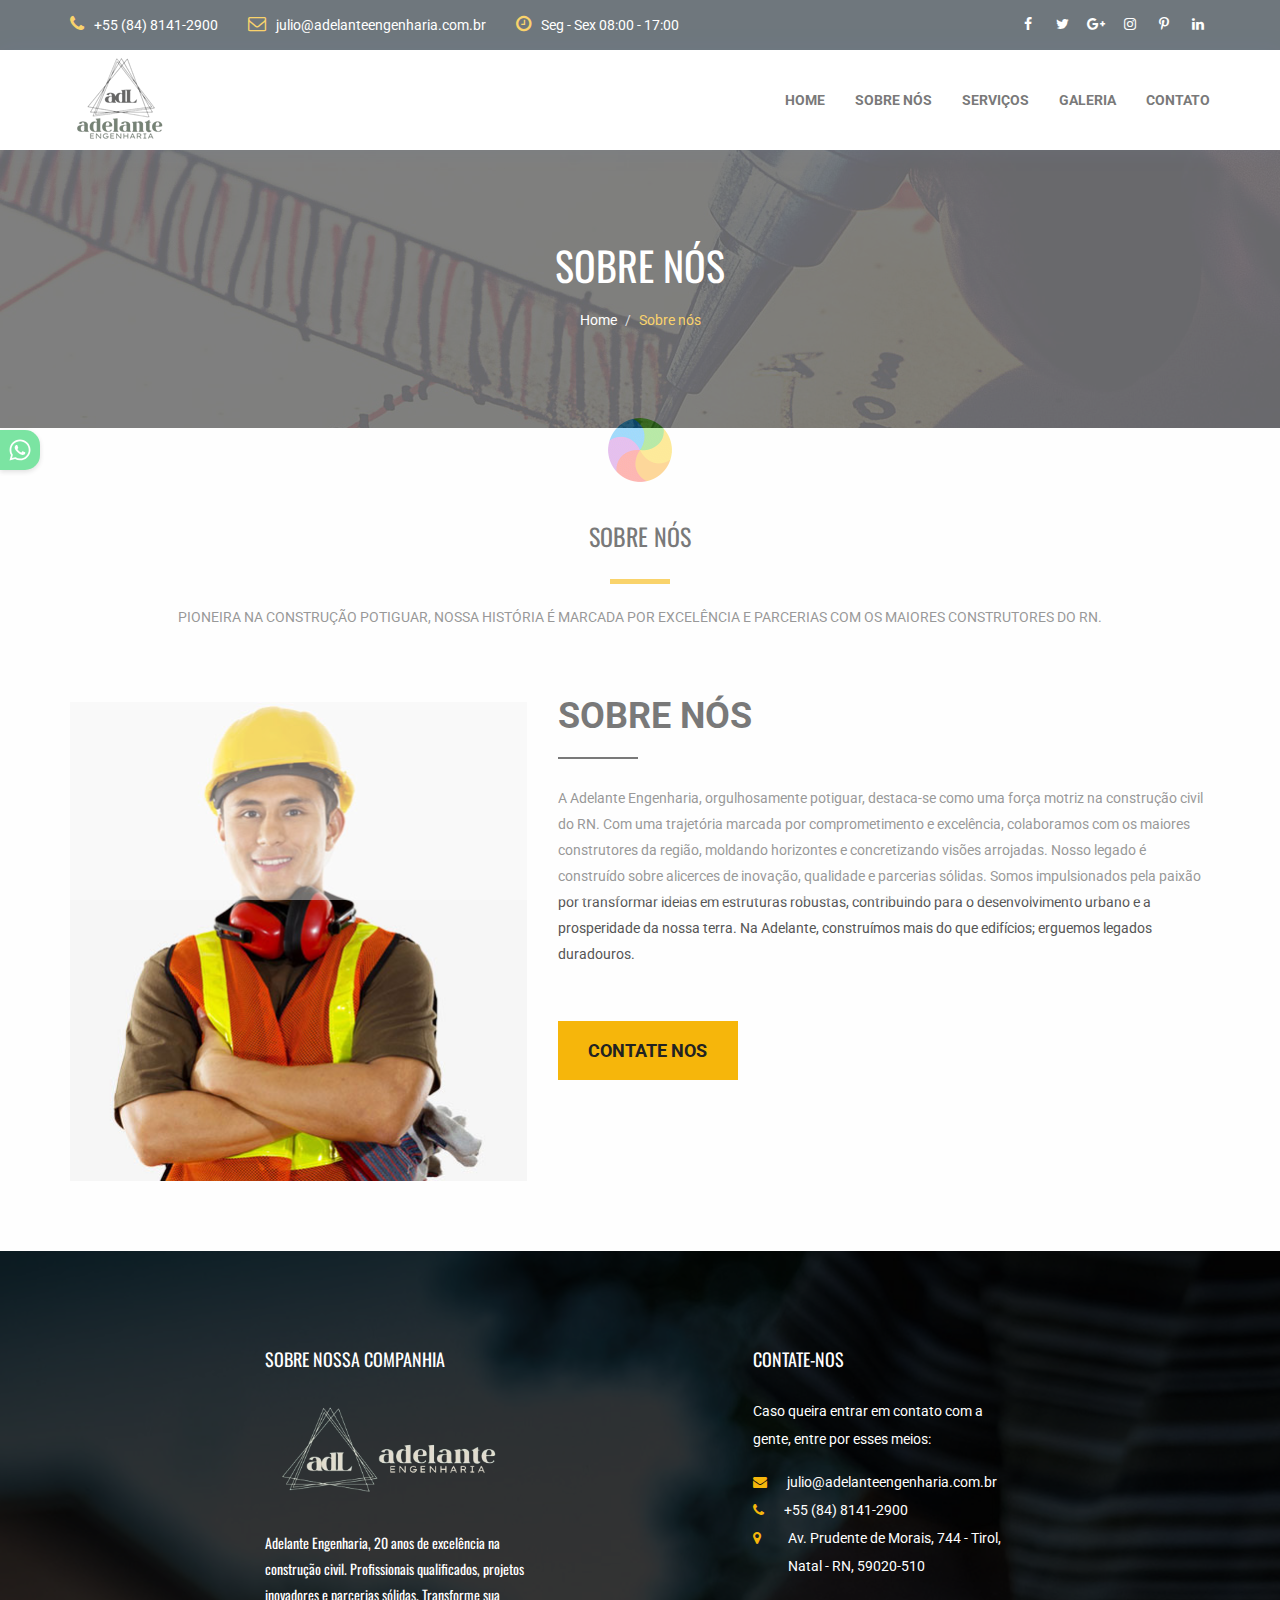
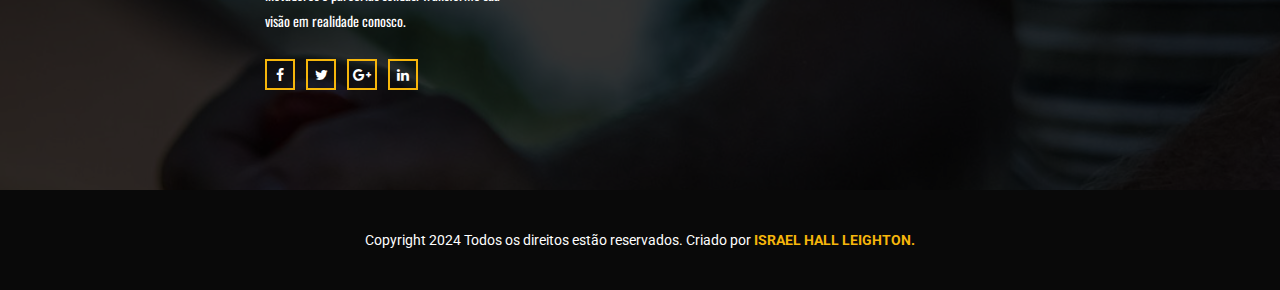
==== commit 214c266e: "wpp" ====
--- a/about.html
+++ b/about.html
@@ -161,6 +161,25 @@
         </div>
     </footer>
     <!-- End Footer Area -->
+    <!--============ Buttom for whatsapp ============-->
+
+    <div id="whatsapp-indicator">
+        <svg xmlns="http://www.w3.org/2000/svg" viewBox="0 0 448 512">
+            <path d="M380.9 97.1C339 55.1 283.2 32 223.9 32c-122.4 0-222 99.6-222 222 0 39.1 10.2 77.3 29.6 111L0 480l117.7-30.9c32.4 17.7 68.9 27 106.1 27h.1c122.3 0 224.1-99.6 224.1-222 0-59.3-25.2-115-67.1-157zm-157 341.6c-33.2 0-65.7-8.9-94-25.7l-6.7-4-69.8 18.3L72 359.2l-4.4-7c-18.5-29.4-28.2-63.3-28.2-98.2 0-101.7 82.8-184.5 184.6-184.5 49.3 0 95.6 19.2 130.4 54.1 34.8 34.9 56.2 81.2 56.1 130.5 0 101.8-84.9 184.6-186.6 184.6zm101.2-138.2c-5.5-2.8-32.8-16.2-37.9-18-5.1-1.9-8.8-2.8-12.5 2.8-3.7 5.6-14.3 18-17.6 21.8-3.2 3.7-6.5 4.2-12 1.4-32.6-16.3-54-29.1-75.5-66-5.7-9.8 5.7-9.1 16.3-30.3 1.8-3.7.9-6.9-.5-9.7-1.4-2.8-12.5-30.1-17.1-41.2-4.5-10.8-9.1-9.3-12.5-9.5-3.2-.2-6.9-.2-10.6-.2-3.7 0-9.7 1.4-14.8 6.9-5.1 5.6-19.4 19-19.4 46.3 0 27.3 19.9 53.7 22.6 57.4 2.8 3.7 39.1 59.7 94.8 83.8 35.2 15.2 49 16.5 66.6 13.9 10.7-1.6 32.8-13.4 37.4-26.4 4.6-13 4.6-24.1 3.2-26.4-1.3-2.5-5-3.9-10.5-6.6z"/>
+        </svg>
+        </div>
+        <a id="whatsapp-widget" href="https://wa.me/8481412900" target="_blank" rel="noopener noreferrer">
+            <svg xmlns="http://www.w3.org/2000/svg" viewBox="0 0 448 512">
+                <path d="M380.9 97.1C339 55.1 283.2 32 223.9 32c-122.4 0-222 99.6-222 222 0 39.1 10.2 77.3 29.6 111L0 480l117.7-30.9c32.4 17.7 68.9 27 106.1 27h.1c122.3 0 224.1-99.6 224.1-222 0-59.3-25.2-115-67.1-157zm-157 341.6c-33.2 0-65.7-8.9-94-25.7l-6.7-4-69.8 18.3L72 359.2l-4.4-7c-18.5-29.4-28.2-63.3-28.2-98.2 0-101.7 82.8-184.5 184.6-184.5 49.3 0 95.6 19.2 130.4 54.1 34.8 34.9 56.2 81.2 56.1 130.5 0 101.8-84.9 184.6-186.6 184.6zm101.2-138.2c-5.5-2.8-32.8-16.2-37.9-18-5.1-1.9-8.8-2.8-12.5 2.8-3.7 5.6-14.3 18-17.6 21.8-3.2 3.7-6.5 4.2-12 1.4-32.6-16.3-54-29.1-75.5-66-5.7-9.8 5.7-9.1 16.3-30.3 1.8-3.7.9-6.9-.5-9.7-1.4-2.8-12.5-30.1-17.1-41.2-4.5-10.8-9.1-9.3-12.5-9.5-3.2-.2-6.9-.2-10.6-.2-3.7 0-9.7 1.4-14.8 6.9-5.1 5.6-19.4 19-19.4 46.3 0 27.3 19.9 53.7 22.6 57.4 2.8 3.7 39.1 59.7 94.8 83.8 35.2 15.2 49 16.5 66.6 13.9 10.7-1.6 32.8-13.4 37.4-26.4 4.6-13 4.6-24.1 3.2-26.4-1.3-2.5-5-3.9-10.5-6.6z"/>
+            </svg>
+            <span id="whatsapp-text">Enviar mensagem</span>
+        </a>
+    
+        <!--============ End Buttom for whatsapp ============-->
+    
+        
+        <!-- WhatsApp JS-->
+        <script src="js/wpp.js"></script>
 
     <!-- jQuery JS -->
     <script src="js/jquery-1.12.0.min.js"></script>
--- a/scss/style.css
+++ b/scss/style.css
@@ -2600,4 +2600,62 @@
     padding-top: 10px;
   }
 }
+
+/* whatsapp */
+#whatsapp-indicator {
+  position: fixed;
+  top: 50%;
+  left: 0;
+  transform: translateY(-50%);
+  width: 40px;
+  height: 40px;
+  z-index: 1000;
+  background-color: #25D366;
+  border-radius: 0 15px 15px 0;
+  display: flex;
+  align-items: center;
+  justify-content: center;
+  box-shadow: 0 2px 5px rgba(0,0,0,0.2);
+  cursor: pointer;
+  transition: transform 1s, opacity 0.3s;
+}
+
+#whatsapp-widget {
+  position: fixed;
+  top: 50%;
+  left: 0;
+  transform: translateY(-50%) translateX(-100%);
+  width: 180px;
+  height: 50px;
+  z-index: 999;
+  cursor: pointer;
+  background-color: #25D366;
+  border-radius: 0 25px 25px 0;
+  display: flex;
+  align-items: center;
+  justify-content: space-evenly;
+  box-shadow: 0 2px 5px rgba(0,0,0,0.2);
+  transition: transform 0.3s;
+  padding: 0 10px;
+  opacity: 0;
+  transition: transform 0.3s, opacity 0.3s;
+}
+
+#whatsapp-widget.active {
+  transform: translateY(-50%) translateX(0);
+  opacity: 1;
+}
+
+#whatsapp-widget svg, 
+#whatsapp-indicator svg {
+  width: 24px;
+  height: 24px;
+  fill: #ffffff;
+}
+
+#whatsapp-text {
+  color: #ffffff;
+  font-size: 14px;
+  font-weight: bold;
+}
 /*--------------------------------------------------*//*# sourceMappingURL=style.css.map */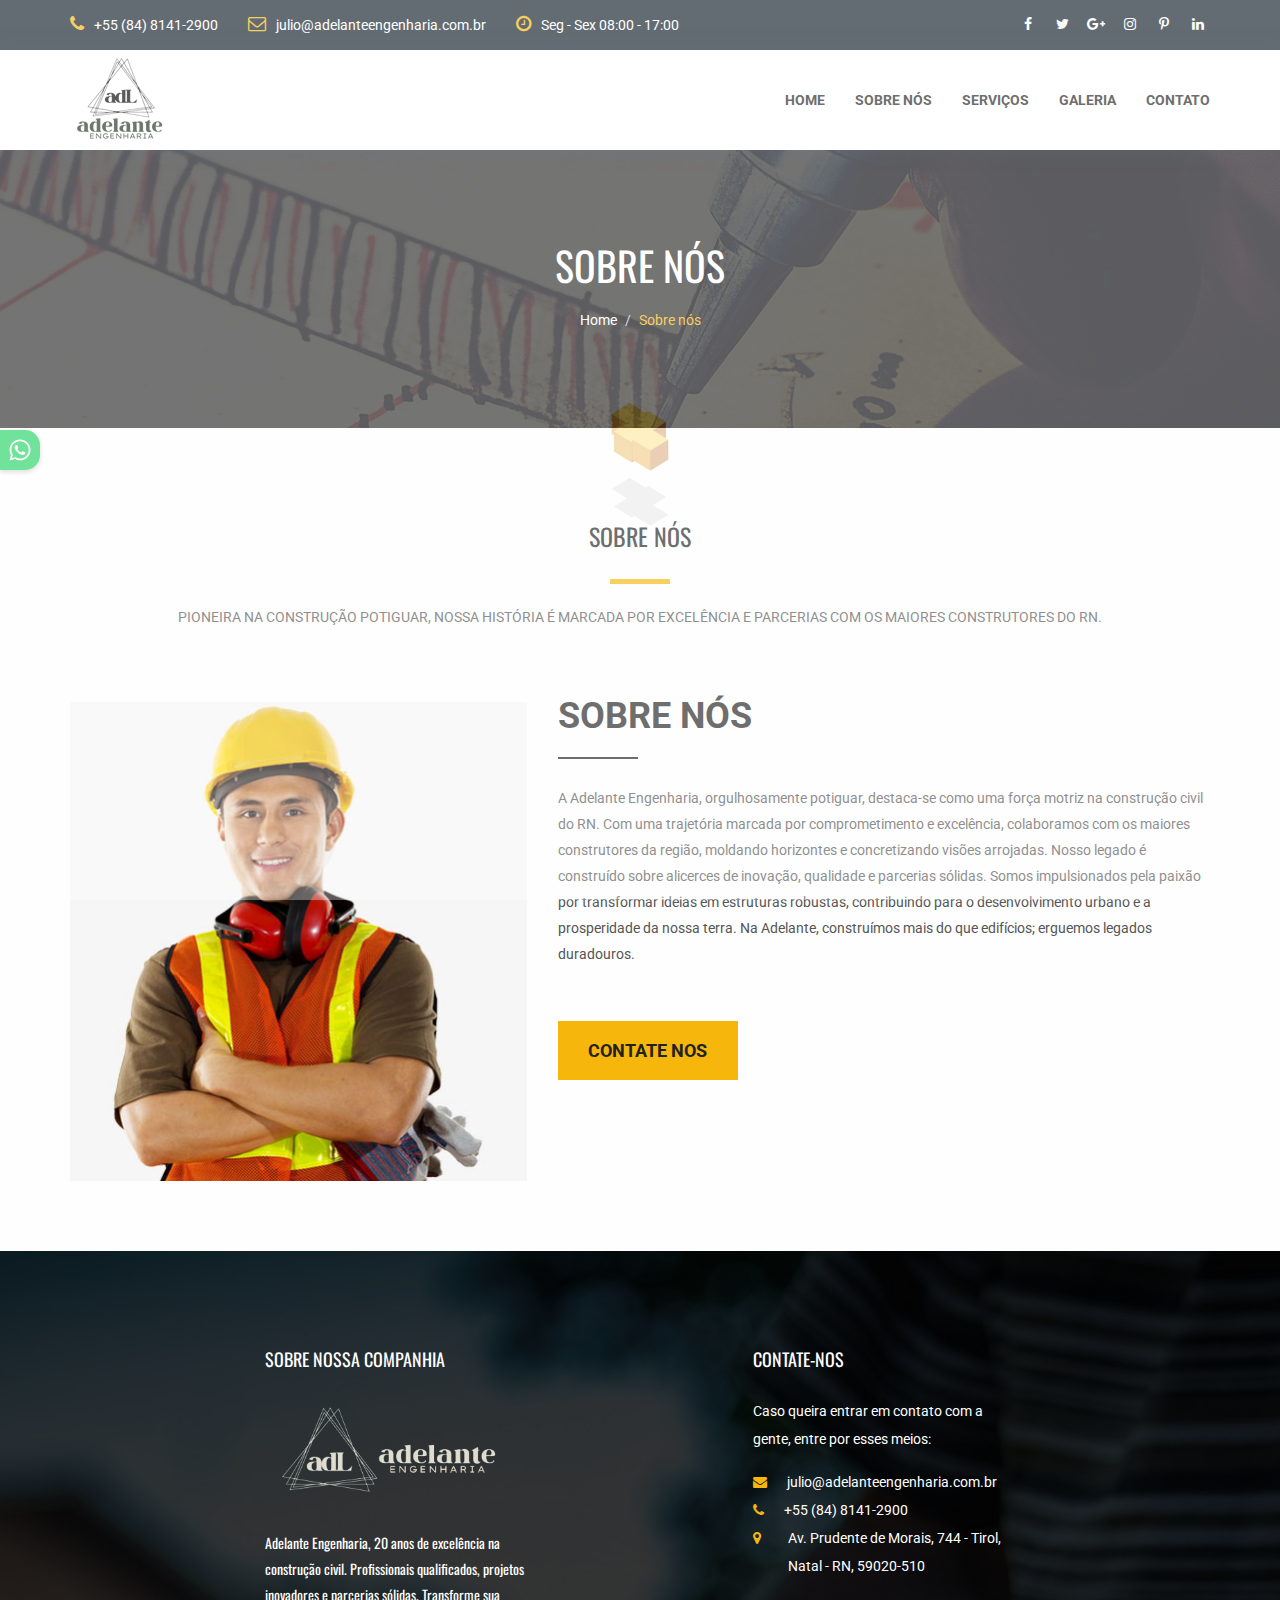
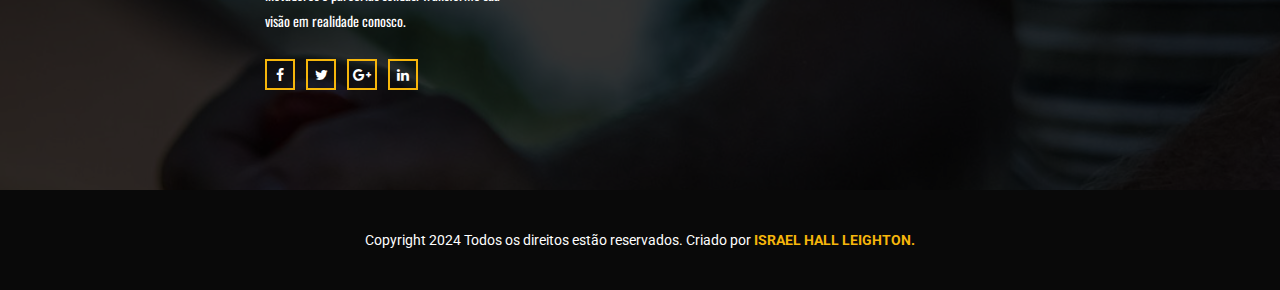
==== commit 3b5962a5: "pequenas alterações" ====
--- a/about.html
+++ b/about.html
@@ -86,7 +86,7 @@
                             <li><a href="index.html">Home</a></li>
                             <li><a href="about.html">Sobre Nós</a></li>
                             <li><a href="services.html">Serviços</a></li>
-                            <li><a href="#">Galeria</a></li>
+                            <li><a href="gallery.html">Galeria</a></li>
                             <li><a href="contact.html">Contato</a></li>
                         </ul>
                     </div><!-- /.navbar-collapse -->
